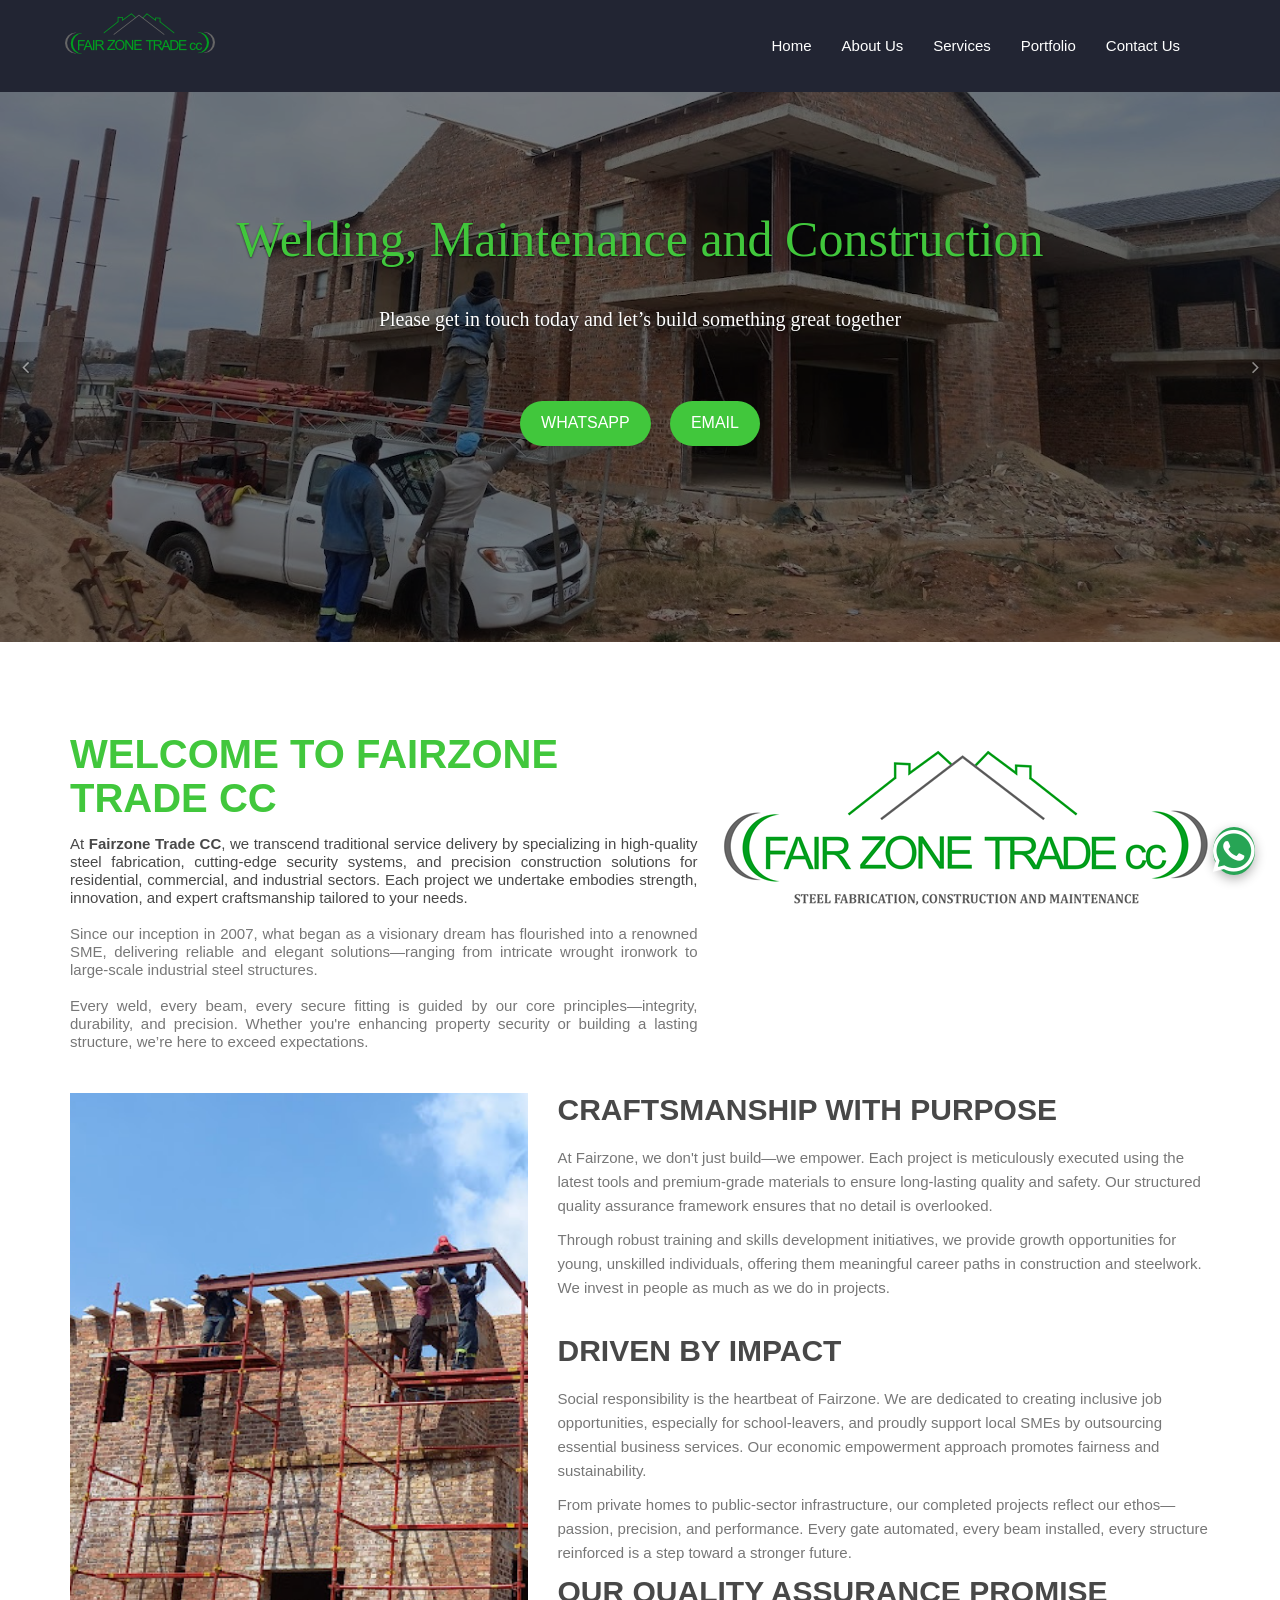
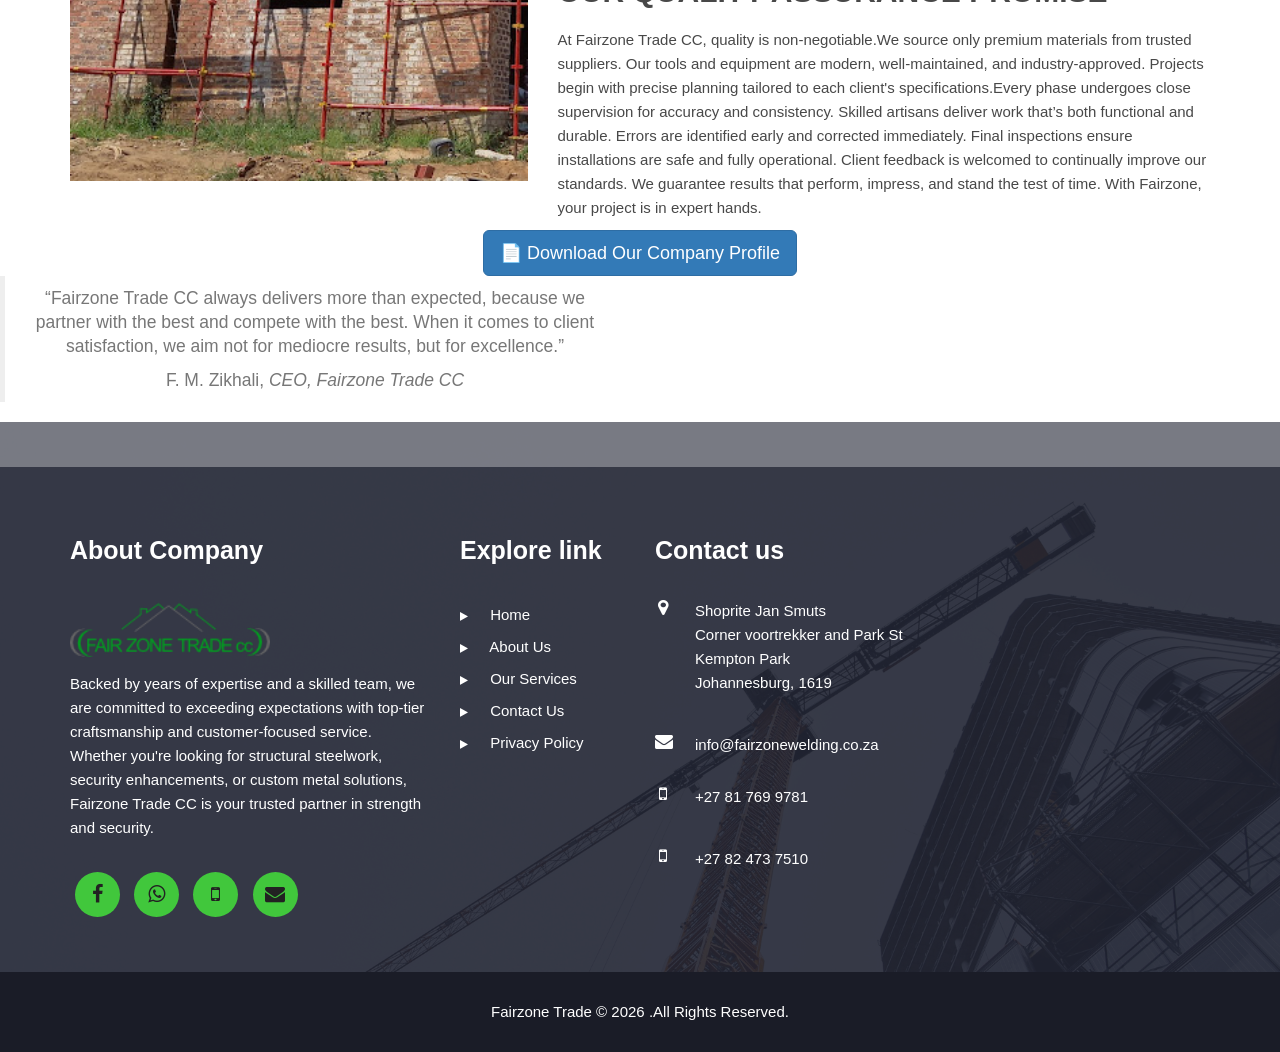
==== about.html @ 43a733ba "adjusted the about page" ====
<!DOCTYPE html>
<!--[if IE 8]> <html lang="en" class="ie8"> <![endif]-->
<!--[if !IE]><!--> <html lang="en"> <!--<![endif]-->
    <head>
        <meta charset="utf-8">
        <title>Fairzone Trade CC -- About Us Page</title>
        <!-- Mobile Specific Meta -->
        <meta name="viewport" content="width=device-width, initial-scale=1, maximum-scale=1">
        <!-- Custom Fonts -->
        <link rel="stylesheet" href="custom-font/fonts.css" />
        <!-- Bootstrap -->
        <link rel="stylesheet" href="css/bootstrap.min.css" />
        <!-- Font Awesome -->
        <link rel="stylesheet" href="https://cdnjs.cloudflare.com/ajax/libs/font-awesome/6.5.0/css/all.min.css">
        <link rel="stylesheet" href="css/font-awesome.min.css" />
        <!-- Bootsnav -->
        <link rel="stylesheet" href="css/bootsnav.css">
        <!-- Fancybox -->
        <link rel="stylesheet" type="text/css" href="css/jquery.fancybox.css?v=2.1.5" media="screen" />	
        <!-- Custom stylesheet -->
        <link rel="stylesheet" href="css/custom.css" />
        <!--[if lt IE 9]>
                <script src="http://html5shim.googlecode.com/svn/trunk/html5.js"></script>
        <![endif]-->
    </head>
    <body>

        <!-- Preloader -->

        <div id="loading">
            <div id="loading-center">
                <div id="loading-center-absolute">
                    <div class="object"></div>
                    <div class="object"></div>
                    <div class="object"></div>
                    <div class="object"></div>
                    <div class="object"></div>
                    <div class="object"></div>
                    <div class="object"></div>
                    <div class="object"></div>
                    <div class="object"></div>
                    <div class="object"></div>
                </div>
            </div>
        </div>

        <!--End off Preloader -->

        <!-- Header -->
        <header>
            <!-- Top Navbar -->
            <!-- <div class="top_nav">
                <div class="container">
                    <ul class="list-inline info">
                        <li><a href="#"><span class="fa fa-phone"></span> 1234 - 5678 - 9012</a></li>
                        <li><a href="#"><span class="fa fa-envelope"></span> support@Construct.com</a></li>
                        <li><a href="#"><span class="fa fa-clock-o"></span> Mon - Sat 9:00 - 19:00</a></li>
                    </ul>
                    <ul class="list-inline social_icon">
                        <li><a href=""><span class="fa fa-facebook"></span></a></li>
                        <li><a href=""><span class="fa fa-twitter"></span></a></li>
                        <li><a href=""><span class="fa fa-behance"></span></a></li>
                        <li><a href=""><span class="fa fa-dribbble"></span></a></li>
                        <li><a href=""><span class="fa fa-linkedin"></span></a></li>
                        <li><a href=""><span class="fa fa-youtube"></span></a></li>
                    </ul>			
                </div> -->
            <!-- </div>Top Navbar end -->

            <!-- Navbar -->
            <nav class="navbar bootsnav">
                <!-- Top Search -->
                <!-- <div class="top-search">
                    <div class="container">
                        <div class="input-group">
                            <span class="input-group-addon"><i class="fa fa-search"></i></span>
                            <input type="text" class="form-control" placeholder="Search">
                            <span class="input-group-addon close-search"><i class="fa fa-times"></i></span>
                        </div>
                    </div>
                </div> -->

                <div class="container">
                    <!-- Atribute Navigation -->
                    <!-- <div class="attr-nav">
                        <ul>
                            <li class="search"><a href="#"><i class="fa fa-search"></i></a></li>
                        </ul>
                    </div> -->
                    <!-- Header Navigation -->
                    <div class="navbar-header">
                        <button type="button" class="navbar-toggle" data-toggle="collapse" data-target="#navbar-menu">
                            <i class="fa fa-bars"></i>
                        </button>
                        <a class="navbar-brand" href=""><img class="logo" src="images/logo2.png" alt=""></a>
                    </div>
                    <!-- Navigation -->
                    <div class="collapse navbar-collapse" id="navbar-menu">
                        <ul class="nav navbar-nav menu">
                            <li><a href="index.html">Home</a></li>                    
                            <li><a href="#">About Us</a></li>
                            <li><a href="#services">Services</a></li>
                            <li><a href="#portfolio">Portfolio</a></li>
                            <li><a href="contact.html">Contact Us</a></li>
                        </ul>
                    </div>
                </div>   
            </nav><!-- Navbar end -->
        </header><!-- Header end -->


        <section id="home" class="home">
            <!-- Carousel -->
            <div id="carousel" class="carousel slide" data-ride="carousel">
                <!-- Carousel-inner -->
                <div class="carousel-inner" role="listbox">
                    <div class="item active">
                        <img src="images/slider1.png" alt="Construction">
                        <div class="overlay">
                            <div class="carousel-caption">
                                <h3 class="carousel_tag">Welding, Maintenance and Construction</h3>
                                <p>Please get in touch today and let’s build something great together</p>
                                <a  class="btn know_btn" href="https://wa.me/27817699781" target="_blank">WhatsApp</a>
                                <a  class="btn know_btn" href="mailto:info@fairzonewelding.co.za" target="_blank">Email</a>
                            </div>					
                        </div>
                    </div>
                    <div class="item">
                        <img src="images/slider2.png" alt="Construction">
                        <div class="overlay">
                            <div class="carousel-caption">
                                <!-- <h3>We are Certified Engineers</h3> -->
                                <h3 class="carousel_tag">Welding, Maintenance and Construction</h3>
                                <p>Please get in touch today and let’s build something great together</p>
                                <a  class="btn know_btn" href="https://wa.me/27817699781" target="_blank">WhatsApp</a>
                                <a  class="btn know_btn" href="mailto:info@fairzonewelding.co.za" target="_blank">Email</a>
                            </div>					
                        </div>
                    </div>
                    <div class="item">
                        <img src="images/slider1.png" alt="Construction">
                        <div class="overlay">
                            <div class="carousel-caption">
                                <!-- <h3>We are Certified Engineers</h3> -->
                                <h3 class="carousel_tag">Welding, Maintenance and Construction</h3>
                                <p>Please get in touch today and let’s build something great together</p>
                                <a  class="btn know_btn" href="https://wa.me/27817699781" target="_blank">WhatsApp</a>
                                <a  class="btn know_btn" href="mailto:info@fairzonewelding.co.za" target="_blank">Email Us</a>
                            </div>					
                        </div>
                    </div>
                </div><!-- Carousel-inner end -->



                <!-- Controls -->
                <a class="left carousel-control" href="#carousel" role="button" data-slide="prev">
                    <span class="fa fa-angle-left" aria-hidden="true"></span>
                    <span class="sr-only">Previous</span>
                </a>
                <a class="right carousel-control" href="#carousel" role="button" data-slide="next">
                    <span class="fa fa-angle-right" aria-hidden="true"></span>
                    <span class="sr-only">Next</span>
                </a>
            </div><!-- Carousel end-->

        </section>

        <section id="about">
            <div class="container about_bg">
                <div class="row">
                    <div class="col-lg-7 col-md-6">
                        <div class="about_content">
                            <h2>Welcome to Fairzone Trade CC</h2>
                            <p>At <strong>Fairzone Trade CC</strong>, we transcend traditional service delivery by specializing in high-quality steel 
                            fabrication, cutting-edge security systems, and precision construction solutions for residential, commercial, and 
                            industrial sectors. Each project we undertake embodies strength, innovation, and expert craftsmanship tailored to your needs.
                            </p>
                            <p class="text-muted">
                                Since our inception in 2007, what began as a visionary dream has flourished into a renowned SME, delivering reliable and elegant solutions—ranging from intricate wrought ironwork to large-scale industrial steel structures.
                            </p>
                            <p class="text-muted">
                                Every weld, every beam, every secure fitting is guided by our core principles—integrity, durability, and precision. Whether you're enhancing property security or building a lasting structure, we’re here to exceed expectations.
                            </p>
                        </div>
                    </div>
                    <div class="col-lg-3 col-md-6 col-lg-offset-1">
                        <div class="about_banner">
                            <img src="images/man.png" alt="" />
                        </div>
                    </div>
                </div>
            </div>
        </section>
        <br>
        <div class="container py-5">
            <div class="row">
                <div class="col-lg-5 col-md-6" >
                    <div class="about_banner">
                        <img src="images/about1.jpg"  alt="Welding and Fabrication">
                    </div>
                </div>
                <div class="col-lg-7 col-md-6">
                    <div class = "about_content1">

                        <!-- Craftsmanship with Purpose -->

                        <h2>Craftsmanship with Purpose</h2>
                            <p class="text-muted">
                                At Fairzone, we don't just build—we empower. Each project is meticulously executed using the latest tools and premium-grade materials to ensure long-lasting quality and safety. Our structured quality assurance framework ensures that no detail is overlooked.
                            </p>
                            <p class="text-muted">
                                Through robust training and skills development initiatives, we provide growth opportunities for young, unskilled individuals, offering them meaningful career paths in construction and steelwork. We invest in people as much as we do in projects.
                            </p>
                            <br>
                        
                        <!-- Driven by Impact -->
                        <h2 class="fw-semibold mb-4">Driven by Impact</h2>
                            <p class="text-muted">
                                Social responsibility is the heartbeat of Fairzone. We are dedicated to creating inclusive job opportunities, especially for school-leavers, and proudly support local SMEs by outsourcing essential business services. Our economic empowerment approach promotes fairness and sustainability.
                            </p>
                            <p class="text-muted">
                                From private homes to public-sector infrastructure, our completed projects reflect our ethos—passion, precision, and performance. Every gate automated, every beam installed, every structure reinforced is a step toward a stronger future.
                            </p>
                        
                        <!-- Quality Assurance -->
                        <h2>Our Quality Assurance Promise</h2>
                            <p>
                                At Fairzone Trade CC, quality is non-negotiable.We source only premium materials from trusted suppliers.
                                Our tools and equipment are modern, well-maintained, and industry-approved.
                                Projects begin with precise planning tailored to each client's specifications.Every phase undergoes close supervision for accuracy and consistency.
                                Skilled artisans deliver work that’s both functional and durable. Errors are identified early and corrected immediately.
                                Final inspections ensure installations are safe and fully operational. Client feedback is welcomed to continually improve our standards.
                                We guarantee results that perform, impress, and stand the test of time. With Fairzone, your project is in expert hands.
                            </p>
                        </div>
                    </div>       
                </div>
            </div>

        </div>

        <!-- Download Company Profile -->
        <div class="text-center mt-5">
            <a href="media/Company-Profile-of-Fair-Zone.pdf" class="btn btn-primary btn-lg shadow" download>
              📄 Download Our Company Profile
            </a>
          </div>
           
        <!-- CEO's Word -->
            <div class="row">
              <div class="col-md-6">
                <blockquote class="blockquote text-center border-start border-4 ps-4 text-muted">
                  <p class="mb-4 fst-italic">
                    “Fairzone Trade CC always delivers more than expected, because we partner with the best and compete with the best. When it comes to client satisfaction, we aim not for mediocre results, but for excellence.”
                  </p>
                  F. M. Zikhali, <cite title="Source Title">CEO, Fairzone Trade CC</cite>
                </blockquote>
              </div>
            </div>
          </div>
        
        <!-- Footer -->
        <footer>
            <!-- Footer top -->
            <div class="container footer_top">
                <div class="row">
                    <div class="col-lg-4 col-sm-7">
                        <div class="footer_item">
                            <h4>About Company</h4>
                            <img class="logo" src="images/logo2.png" alt="Construction" />
                            <p>Backed by years of expertise and a skilled team, we are committed to exceeding expectations with top-tier craftsmanship and customer-focused service. Whether you're looking for structural steelwork, security enhancements, or custom metal solutions, Fairzone Trade CC is your trusted partner in strength and security.</p>

                            <ul class="list-inline footer_social_icon">
                                <li><a href="https://www.facebook.com/fairzoneweldings" target="_blank"><span class="fa fa-facebook"></span></a></li>
                                <li><a href="https://wa.me/27817699781" target="_blank"><span class="fa fa-whatsapp"></span></a></li>
                                <li><a href="tel:0824737510"><span class="fa fa-mobile"></span></a></li>
                                <li><a href="mailto:info@fairzonewelding.co.za"><span class="fa fa-envelope"></span></a></li>
                                <!-- <li><a href=""><span class="fa fa-linkedin"></span></a></li> -->
                            </ul>
                        </div>
                    </div>
                    <div class="col-lg-2 col-sm-5">
                        <div class="footer_item">
                            <h4>Explore link</h4>
                            <ul class="list-unstyled footer_menu">
                                <li><a href="index.html"><span class="fa fa-play"></span> Home</a>
                                <li><a href="#"><span class="fa fa-play"></span> About Us</a>
                                <li><a href="#services"><span class="fa fa-play"></span> Our Services</a>
                                <li><a href="contact.html"><span class="fa fa-play"></span> Contact Us</a>
                                <li><a href="privacypolicy.html"><span class="fa fa-play"></span> Privacy Policy</a>
                            </ul>
                        </div>
                    </div>
                    <!-- <div class="col-lg-3 col-sm-7">
                        <div class="footer_item">
                            <h4>Latest post</h4>
                            <ul class="list-unstyled post">
                                <li><a href=""><span class="date">20 <small>AUG</small></span>  Luptatum omittantur duo ne mpetus indoctum</a></li>
                                <li><a href=""><span class="date">20 <small>AUG</small></span>  Luptatum omittantur duo ne mpetus indoctum</a></li>
                                <li><a href=""><span class="date">20 <small>AUG</small></span>  Luptatum omittantur duo ne mpetus indoctum</a></li>
                                <li><a href=""><span class="date">20 <small>AUG</small></span>  Luptatum omittantur duo ne mpetus indoctum</a></li>
                            </ul>
                        </div>
                    </div> -->
                    <div class="col-lg-3 col-sm-5">
                        <div class="footer_item">
                            <h4>Contact us</h4>
                            <ul class="list-unstyled footer_contact">
                                <li><span class="fa fa-map-marker"></span><p>Shoprite Jan Smuts <br>
                                      Corner voortrekker and Park St Kempton Park<br>
                                      Johannesburg, 1619</p></li>
                                <li><a href="mailto:info@fairzonewelding.co.za"><span class="fa fa-envelope"></span>info@fairzonewelding.co.za</a></li>
                                <li><a href="tel:0817699781"><span class="fa fa-mobile"></span><p> +27 81 769 9781</p></a></li>
                                <li><a href="tel:0824737510"><span class="fa fa-mobile"></span><p>+27 82 473 7510</p></a></li>
                            </ul>
                        </div>
                    </div>
                </div>
            </div><!-- Footer top end -->

            <!-- Footer bottom -->
            <div class="footer_bottom text-center">
                <p class="wow fadeInRight">
                    Fairzone Trade &copy;
                    <script>
                        document.write(new Date().getFullYear())
                    </script> .All Rights Reserved.
                </p>
            </div><!-- Footer bottom end -->
        </footer><!-- Footer end -->

        <!-- JavaScript -->
        <script src="js/jquery-1.12.1.min.js"></script>
        <script src="js/bootstrap.min.js"></script>

        <!-- Bootsnav js -->
        <script src="js/bootsnav.js"></script>

        <!-- JS Implementing Plugins -->
        <script src="js/isotope.js"></script>
        <script src="js/isotope-active.js"></script>
        <script src="js/jquery.fancybox.js?v=2.1.5"></script>

        <!-- <script src="js/jquery.scrollUp.min.js"></script> -->

        <script src="js/main.js"></script>

        <!-- Whatsapp Sticky Button-->
        <a href="https://wa.me/27817699781" class="whatsapp-float" target="_blank">
            <div class="tooltip-text">Contact us via WhatsApp</div>
                <div class="whatsapp-icon">
                    <i class="fab fa-whatsapp fa-2x"></i>
                </div>
        </a>
    </body>	
</html>
---- css/bootsnav.css ----
/* ==============================================================

Author : Ezzy Codez
Version : v.1.2
Fairzone Trade CC

============================================================== */

/* MEGAMENU STYLE
=================================*/
nav.bootsnav .dropdown.megamenu-fw {
    position: static;
}

nav.bootsnav .container {
    position: relative;
}

nav.bootsnav .megamenu-fw .dropdown-menu {
    left: auto;
}

nav.bootsnav .megamenu-content {
    padding: 10px;
    width: 100% !important;
}

nav.bootsnav .megamenu-content .title{
    margin-top: 0;
}

nav.bootsnav .dropdown.megamenu-fw .dropdown-menu {
    left: 0;
    right: 0;
}

/* Navbar
=================================*/
nav.navbar.bootsnav{
    margin-bottom: 0;
    -moz-border-radius: 0px;
    -webkit-border-radius: 0px;
    -o-border-radius: 0px;
    border-radius: 0px;
    background-color: #fff;
    border: none;
    border-bottom: solid 1px #e0e0e0;
    z-index: 9;
}

nav.navbar.bootsnav ul.nav > li > a{
    color: #6f6f6f;
    background-color: transparent !important;
}

nav.navbar.bootsnav ul.nav li.megamenu-fw > a:hover,
nav.navbar.bootsnav ul.nav li.megamenu-fw > a:focus,
nav.navbar.bootsnav ul.nav li.active > a:hover,
nav.navbar.bootsnav ul.nav li.active > a:focus,
nav.navbar.bootsnav ul.nav li.active > a{
    background-color: transparent;
}

nav.navbar.bootsnav .navbar-toggle{
    background-color: #fff !important;
    border: none;
    padding: 0;
    font-size: 18px;
    position: relative;
    top: 5px;
}

nav.navbar.bootsnav ul.nav .dropdown-menu .dropdown-menu{
    top: 0;
    left: 100%;
}

nav.navbar.bootsnav ul.nav ul.dropdown-menu > li > a{
    white-space:normal;
}


ul.menu-col{
    padding: 0;
    margin: 0;
    list-style: none;
}

ul.menu-col li a{
    color: #6f6f6f;
}

ul.menu-col li a:hover,
ul.menu-col li a:focus{
    text-decoration: none;
}

/* Navbar Full
=================================*/
nav.bootsnav.navbar-full{
    padding-bottom: 10px;
    padding-top: 10px;
}

nav.bootsnav.navbar-full .navbar-header{
    display: block;
    width: 100%;
}

nav.bootsnav.navbar-full .navbar-toggle{
    display: inline-block;
    margin-right: 0;
    position: relative;
    top: 0;
    font-size: 30px;
    -webkit-transition: all 1s ease-in-out;
	-moz-transition: all 1s ease-in-out;
	-o-transition: all 1s ease-in-out;
	-ms-transition: all 1s ease-in-out;
	transition: all 1s ease-in-out;
}

nav.bootsnav.navbar-full .navbar-collapse{
    position: fixed;
    width: 100%;
    height: 100% !important;
    top: 0;
    left: 0;
    padding: 0;
    display: none !important;
    z-index: 9;
}

nav.bootsnav.navbar-full .navbar-collapse.in{
    display: block !important;
}

nav.bootsnav.navbar-full .navbar-collapse .nav-full{
    overflow: auto;
}

nav.bootsnav.navbar-full .navbar-collapse .wrap-full-menu{
    display: table-cell;
    vertical-align: middle;
    background-color: #fff;
    overflow: auto;
}

nav.bootsnav.navbar-full .navbar-collapse .nav-full::-webkit-scrollbar {
    width: 0;
}

nav.bootsnav.navbar-full .navbar-collapse .nav-full::-moz-scrollbar {
    width: 0;
}

nav.bootsnav.navbar-full .navbar-collapse .nav-full::-ms-scrollbar {
    width: 0;
}

nav.bootsnav.navbar-full .navbar-collapse .nav-full::-o-scrollbar {
    width: 0;
}


nav.bootsnav.navbar-full .navbar-collapse ul.nav{
    display: block;
    width: 100%;
    overflow: auto;
}

nav.bootsnav.navbar-full .navbar-collapse ul.nav a:hover,
nav.bootsnav.navbar-full .navbar-collapse ul.nav a:focus,
nav.bootsnav.navbar-full .navbar-collapse ul.nav a{
    background-color: transparent;
}

nav.bootsnav.navbar-full .navbar-collapse ul.nav > li{
    float: none;
    display: block;
    text-align: center;
}

nav.bootsnav.navbar-full .navbar-collapse ul.nav > li > a{
    display: table;
    margin: auto;
    text-transform: uppercase;
    font-weight: bold;
    letter-spacing: 2px;
    font-size: 24px;
    padding: 10px 15px;
}

li.close-full-menu > a{
    padding-top: 0px !important;
    padding-bottom: 0px !important;
}

li.close-full-menu{
    padding-top: 30px !important;
    padding-bottom: 30px !important;
}

/* Atribute Navigation
=================================*/
.attr-nav{
    float: right;
    display: inline-block;
    margin-left: 13px;
    margin-right: -15px;
}

.attr-nav > ul{
    padding: 0;
    margin: 0 0 -7px 0;
    list-style: none;
    display: inline-block;
}

.attr-nav > ul > li{
    float: left;
    display: block;
}

.attr-nav > ul > li > a{
    color: #6f6f6f;
    display: block;
    padding: 28px 15px;
    position: relative;
}

.attr-nav > ul > li > a span.badge{
    position: absolute;
    top: 50%;
    margin-top: -15px;
    right: 5px;
    font-size: 10px;
    padding: 0;
    width: 15px;
    height: 15px;
    padding-top: 2px;
}

.attr-nav > ul > li.dropdown ul.dropdown-menu{
    -moz-border-radius: 0px;
    -webkit-border-radius: 0px;
    -o-border-radius: 0px;
    border-radius: 0px;
    -moz-box-shadow: 0px 0px 0px;
    -webkit-box-shadow: 0px 0px 0px;
    -o-box-shadow: 0px 0px 0px;
    box-shadow: 0px 0px 0px;
    border: solid 1px #e0e0e0;
}

ul.cart-list{
    padding: 0 !important;
    width: 250px !important;
}

ul.cart-list > li{
    position: relative;
    border-bottom: solid 1px #efefef;
    padding: 15px 15px 23px 15px !important;
}

ul.cart-list > li > a.photo{
    padding: 0 !important;
    margin-right: 15px;
    float: left;
    display: block;
    width: 50px;
    height: 50px;
    left: 15px;
    top: 15px;
}

ul.cart-list > li img{
    width: 50px;
    height: 50px;
    border: solid 1px #efefef;
}

ul.cart-list > li > h6{
    margin: 0;
}

ul.cart-list > li > h6 > a.photo{
    padding: 0 !important;
    display: block;
}

ul.cart-list > li > p{
    margin-bottom: 0;
}

ul.cart-list > li.total{
    background-color: #f5f5f5;
    padding-bottom: 15px !important;
}

ul.cart-list > li.total > .btn{
    display: inline-block;
    border-bottom: solid 1px #efefef !important;
}

ul.cart-list > li .price{
    font-weight: bold;
}

ul.cart-list > li.total > span{
    padding-top: 8px;
}

/* Top Search
=================================*/
.top-search{
    background-color: #333;
    padding: 10px 0;
    display: none;
}

.top-search input.form-control{
    background-color: transparent;
    border: none;
    -moz-box-shadow: 0px 0px 0px;
    -webkit-box-shadow: 0px 0px 0px;
    -o-box-shadow: 0px 0px 0px;
    box-shadow: 0px 0px 0px;
    color: #fff;
    height: 40px;
    padding: 0 15px;
}

.top-search .input-group-addon{
    background-color: transparent;
    border: none;
    color: #fff;
    padding-left: 0;
    padding-right: 0;
}

.top-search .input-group-addon.close-search{
    cursor: pointer;
}

/* Side Menu
=================================*/
body{
    -webkit-transition: all 0.3s ease-in-out;
	-moz-transition: all 0.3s ease-in-out;
	-o-transition: all 0.3s ease-in-out;
	-ms-transition: all 0.3s ease-in-out;
	transition: all 0.3s ease-in-out;
}

body.on-side{
    margin-left: -280px;
}

.side{
    position: fixed;
    overflow-y: auto;
    top: 0;
    right: -280px;
    width: 280px;
    padding: 25px 30px;
    height: 100%;
    display: block;
    background-color: #333;
    -webkit-transition: all 0.3s ease-in-out;
	-moz-transition: all 0.3s ease-in-out;
	-o-transition: all 0.3s ease-in-out;
	-ms-transition: all 0.3s ease-in-out;
	transition: all 0.3s ease-in-out;
    z-index: 9;
}

.side.on{
    right: 0;
}

.side .close-side{
    float: right;
    color: #fff;
    position: relative;
    z-index: 2;
    font-size: 16px;
}

.side .widget{
    position: relative;
    z-index: 1;
    margin-bottom: 25px;
}

.side .widget .title{
    color: #fff;
    margin-bottom: 15px;
}

.side .widget ul.link{
    padding: 0;
    margin: 0;
    list-style: none;
}

.side .widget ul.link li a{
    color: #9f9f9f;
    letter-spacing: 1px;
}

.side .widget ul.link li a:focus,
.side .widget ul.link li a:hover{
    color: #fff;
    text-decoration: none;
}

/* Share
=================================*/
nav.navbar.bootsnav .share{
    padding: 0 30px;
    margin-bottom: 30px;
}

nav.navbar.bootsnav .share ul{
    display: inline-block;
    padding: 0;
    margin: 0 0 -7px 0;
    list-style: none;
}

nav.navbar.bootsnav .share ul > li{
    float: left;
    display: block;
    margin-right: 5px;
}

nav.navbar.bootsnav .share ul > li > a{
    display: table-cell;
    vertical-align: middle;
    text-align: center;
    width: 35px;
    height: 35px;
    -moz-border-radius: 50%;
    -webkit-border-radius: 50%;
    -o-border-radius: 50%;
    border-radius: 50%;
    background-color: #cfcfcf;
    color: #fff;
}

/* Transparent
=================================*/
nav.navbar.bootsnav.navbar-fixed{
    position: fixed;
    display: block;
    width: 100%;
}

nav.navbar.bootsnav.no-background{
    -webkit-transition: all 1s ease-in-out;
	-moz-transition: all 1s ease-in-out;
	-o-transition: all 1s ease-in-out;
	-ms-transition: all 1s ease-in-out;
	transition: all 1s ease-in-out;
}

/* Navbar Sticky
=================================*/
.wrap-sticky{
    position: relative;
    -webkit-transition: all 0.3s ease-in-out;
	-moz-transition: all 0.3s ease-in-out;
	-o-transition: all 0.3s ease-in-out;
	-ms-transition: all 0.3s ease-in-out;
	transition: all 0.3s ease-in-out;
}

.wrap-sticky nav.navbar.bootsnav{
    position: absolute;
    width: 100%;
    left: 0;
    top: 0;
}

.wrap-sticky nav.navbar.bootsnav.sticked{
    position: fixed;
    -webkit-transition: all 0.2s ease-in-out;
	-moz-transition: all 0.2s ease-in-out;
	-o-transition: all 0.2s ease-in-out;
	-ms-transition: all 0.2s ease-in-out;
	transition: all 0.2s ease-in-out;
}

body.on-side .wrap-sticky nav.navbar.bootsnav.sticked{
    left: -280px;
}
nav.navbar.bootsnav ul.nav > li > a{
	padding: 30px 15px;
}

@media (max-width: 991px) {
    /* Navbar Responsive
    =================================*/ 
    nav.navbar.bootsnav .navbar-brand    {
        display: inline-block;
        float: none !important;
        margin: 0 !important;
    }
    
    nav.navbar.bootsnav .navbar-header {
        float: none;
        display: block;
        text-align: center;
        padding-left: 30px;
        padding-right: 30px;
    }
    
    nav.navbar.bootsnav .navbar-toggle {
        display: inline-block;
        float: left;
        margin-right: -200px;
        margin-top: 10px;
    }
    
    nav.navbar.bootsnav .navbar-collapse {
        border: none;   
        margin-bottom: 0;
    }
    
    nav.navbar.bootsnav.no-full .navbar-collapse{
        max-height: 350px;
    }
    
    nav.navbar.bootsnav .navbar-collapse.collapse {
        display: none !important;
    }
    
    nav.navbar.bootsnav .navbar-collapse.collapse.in {
        display: block !important;
    }
    
    nav.navbar.bootsnav .navbar-nav {
        float: none !important;
        padding-left: 30px;
        padding-right: 30px;
        margin: 0px -15px;
    }
    
    nav.navbar.bootsnav .navbar-nav > li {
        float: none;
        border-top: dotted 1px #aaa;
    }
    
    nav.navbar.bootsnav li.dropdown a.dropdown-toggle:before{
        font-family: 'FontAwesome';
        content: "\f105";
        float: right;
        font-size: 16px;
        margin-left: 10px;
    }
    
    nav.navbar.bootsnav li.dropdown.on > a.dropdown-toggle:before{
        content: "\f107";
    }
    
    nav.navbar.bootsnav .navbar-nav > li > a{
        display: block;
        width: 100%;
        padding: 10px 0;
    }
    
    nav.navbar.bootsnav .navbar-nav > li:first-child{
        border-top: none;
    }
    nav.navbar.bootsnav ul.nav li.dropdown li a.dropdown-toggle{
        float: none !important;
        position: relative;
        display: block;
        width: 100%;
    }
    
    nav.navbar.bootsnav ul.nav li.dropdown ul.dropdown-menu{
        width: 100%;
        position: relative !important;
        background-color: transparent;
        float: none;
        border: none;
        padding: 0 0 0 15px !important;
        margin: 0 0 -1px 0 !important;
        -moz-box-shadow: 0px 0px 0px;
        -webkit-box-shadow: 0px 0px 0px;
        -o-box-shadow: 0px 0px 0px;
        box-shadow: 0px 0px 0px;
        -moz-border-radius: 0px 0px 0px;
        -webkit-border-radius: 0px 0px 0px;
        -o-border-radius: 0px 0px 0px;
        border-radius: 0px 0px 0px;
    }
    
    nav.navbar.bootsnav ul.nav li.dropdown ul.dropdown-menu  > li > a{
        display: block;
        width: 100%;
        border-bottom: solid 1px #e0e0e0;
        padding: 10px 0;
        color: #6f6f6f;
    }
    
    nav.navbar.bootsnav ul.nav ul.dropdown-menu li a:hover,
    nav.navbar.bootsnav ul.nav ul.dropdown-menu li a:focus{
        background-color: transparent;
    }
    
    nav.navbar.bootsnav ul.nav ul.dropdown-menu ul.dropdown-menu{
        float: none !important;
        left: 0;
        padding: 0 0 0 15px;
        position: relative;
        background: transparent;
        width: 100%;
    }
    
    nav.navbar.bootsnav ul.nav ul.dropdown-menu li.dropdown.on > ul.dropdown-menu{
        display: inline-block;
        margin-top: -10px;
    }
    
    nav.navbar.bootsnav li.dropdown ul.dropdown-menu li.dropdown > a.dropdown-toggle:after{
        display: none;
    }
    
    nav.navbar.bootsnav .dropdown .megamenu-content .col-menu .title{
        padding: 10px 15px 10px 0;
        line-height: 24px;
        text-transform: none;
        font-weight: 400;
        letter-spacing: 0px;
        margin-bottom: 0;
        cursor: pointer;
        border-bottom: solid 1px #e0e0e0;
        color: #6f6f6f;
    }
    
    nav.navbar.bootsnav .dropdown .megamenu-content .col-menu ul > li > a{
        display: block;
        width: 100%;
        border-bottom: solid 1px #e0e0e0;
        padding: 8px 0;
    }
    
   nav.navbar.bootsnav .dropdown .megamenu-content .col-menu .title:before{
        font-family: 'FontAwesome';
        content: "\f105";
        float: right;
        font-size: 16px;
        margin-left: 10px;
       position: relative;
       right: -15px;
    }
    
    nav.navbar.bootsnav .dropdown .megamenu-content .col-menu:last-child .title{
        border-bottom: none;
    }
    
    nav.navbar.bootsnav .dropdown .megamenu-content .col-menu.on:last-child .title{
        border-bottom: solid 1px #e0e0e0;
    }
    
    nav.navbar.bootsnav .dropdown .megamenu-content .col-menu:last-child ul.menu-col li:last-child a{
        border-bottom: none;
    }
    
    nav.navbar.bootsnav .dropdown .megamenu-content .col-menu.on .title:before{
        content: "\f107";
    }
    
    nav.navbar.bootsnav .dropdown .megamenu-content .col-menu .content{
        padding: 0 0 0 15px;
    }
    
    nav.bootsnav.brand-center .navbar-collapse{
        display: block;
    }
    
    nav.bootsnav.brand-center ul.nav{
        margin-bottom: 0px !important;
    }
    
    nav.bootsnav.brand-center .navbar-collapse .col-half{
        width: 100%;
        float: none;
        display: block;
    }
    
    nav.bootsnav.brand-center .navbar-collapse .col-half.left{
        margin-bottom: 0;
    }
    
    nav.bootsnav .megamenu-content{
        padding: 0;
    }
    
    nav.bootsnav .megamenu-content .col-menu{
        padding-bottom: 0;
    }
    
    nav.bootsnav .megamenu-content .title{
        cursor: pointer;
        display: block;
        padding: 10px 15px;
        margin-bottom: 0;
        font-weight: normal;
    }
    
    nav.bootsnav .megamenu-content .content{
        display: none;
    }
    
    .attr-nav{
        position: absolute;
        right: 60px;
    }
    
    .attr-nav > ul{
        padding: 0;
        margin: 0 -15px -7px 0;
    }
    
    .attr-nav > ul > li > a{
        padding: 16px 15px 15px;
    }
    
    .attr-nav > ul > li.dropdown > a.dropdown-toggle:before{
        display: none;
    }
    
    .attr-nav > ul > li.dropdown ul.dropdown-menu{
        margin-top: 2px;
        margin-left: 55px;
        width: 250px;
        left: -250px;
        border-top: solid 5px;
    }
    
    .top-search .container{
        padding: 0 45px;
    }
    
    /* Navbar full Responsive
    =================================*/   
    nav.bootsnav.navbar-full ul.nav{
        margin-left: 0;
    }
    
    nav.bootsnav.navbar-full ul.nav > li > a{
        border: none;
    }
    
    nav.bootsnav.navbar-full .navbar-brand    {
        float: left !important;
        padding-left: 0;
    }
    
    nav.bootsnav.navbar-full .navbar-toggle {
        display: inline-block;
        float: right;
        margin-right: 0;
        margin-top: 10px;
    }
    
    nav.bootsnav.navbar-full .navbar-header {
        padding-left: 15px;
        padding-right: 15px;
    }
    
    /* Navbar Sidebar
    =================================*/ 
    nav.navbar.bootsnav.navbar-sidebar .share{
        padding: 30px 15px;
        margin-bottom: 0;
    }
    
    /* Tabs
    =================================*/ 
    nav.navbar.bootsnav .megamenu-content.tabbed{
        padding-left: 0 !mportant;
    }
    
    nav.navbar.bootsnav .tabbed > li{
        padding: 25px 0;
        margin-left: -15px !important;
    }
    
    /* Mobile Navigation
    =================================*/     
    body > .wrapper{
        -webkit-transition: all 0.3s ease-in-out;
        -moz-transition: all 0.3s ease-in-out;
        -o-transition: all 0.3s ease-in-out;
        -ms-transition: all 0.3s ease-in-out;
        transition: all 0.3s ease-in-out;
    }
    
    body.side-right > .wrapper{
        margin-left: 280px;
        margin-right: -280px !important;
    }
    
    nav.navbar.bootsnav.navbar-mobile .navbar-collapse{
        position: fixed;
        overflow-y: auto !important;
        overflow-x: hidden !important;
        display: block;
        background: #fff;
        z-index: 99;
        width: 280px;
        height: 100% !important;
        left: -280px;
        top: 0;
        padding: 0;
        -webkit-transition: all 0.3s ease-in-out;
        -moz-transition: all 0.3s ease-in-out;
        -o-transition: all 0.3s ease-in-out;
        -ms-transition: all 0.3s ease-in-out;
        transition: all 0.3s ease-in-out;
    }
    
    nav.navbar.bootsnav.navbar-mobile .navbar-collapse.in{
        left: 0;
    }
    
    nav.navbar.bootsnav.navbar-mobile ul.nav{
        width: 293px;
        padding-right: 0;
        padding-left: 15px;
    }
    
    nav.navbar.bootsnav.navbar-mobile ul.nav > li > a{
        padding: 15px 15px;
    }
    
    nav.navbar.bootsnav.navbar-mobile ul.nav ul.dropdown-menu > li > a{
        padding-right: 15px !important;
        padding-top: 15px !important;
        padding-bottom: 15px !important;
    }
    
    nav.navbar.bootsnav.navbar-mobile ul.nav ul.dropdown-menu .col-menu .title{
        padding-right: 30px !important;
        padding-top: 13px !important;
        padding-bottom: 13px !important;
    }
    
    nav.navbar.bootsnav.navbar-mobile ul.nav ul.dropdown-menu .col-menu ul.menu-col li a{
        padding-top: 13px !important;
        padding-bottom: 13px !important;
    }
    
    nav.navbar.bootsnav.navbar-mobile .navbar-collapse [class*=' col-'] {
        width: 100%;
    }
    
    nav.navbar.bootsnav.navbar-fixed .logo-scrolled{
        display: block !important;
    }

    nav.navbar.bootsnav.navbar-fixed .logo-display{
        display: none !important;
    }
    
    nav.navbar.bootsnav.navbar-mobile .tab-menu,
    nav.navbar.bootsnav.navbar-mobile .tab-content{
        width: 100%;
        display: block;
    }
}

@media (max-width: 767px) {
    nav.navbar.bootsnav .navbar-header {
        padding-left: 15px;
        padding-right: 15px;
    }
    
    nav.navbar.bootsnav .navbar-nav {
        padding-left: 15px;
        padding-right: 15px;
    }
    
    .attr-nav{
        right: 30px;
    }
    
    .attr-nav > ul{
        margin-right: -10px;
    }
    
    .attr-nav > ul > li > a{
        padding: 16px 10px 15px;
        padding-left: 0 !important;
    }
    
    .attr-nav > ul > li.dropdown ul.dropdown-menu{
        left: -275px;
    }
    
    .top-search .container{
        padding: 0 15px;
    }
    
    nav.bootsnav.navbar-full .navbar-collapse{
        left: 15px;
    }
    
    nav.bootsnav.navbar-full .navbar-header{
        padding-right: 0;
    }
    
    nav.bootsnav.navbar-full .navbar-toggle {
        margin-right: -15px;
    }
    
    nav.bootsnav.navbar-full ul.nav > li > a{
        font-size: 18px !important;
        line-height: 24px !important;
        padding: 5px 10px !important;
    }
    
    /* Navbar Sidebar
    =================================*/ 
    nav.navbar.bootsnav.navbar-sidebar .share{
        padding: 30px 15px !important;
    }
    
    /* Navbar Sidebar
    =================================*/ 
    nav.navbar.bootsnav.navbar-sidebar .share{
        padding: 30px 0 !important;
        margin-bottom: 0;
    }
    
    nav.navbar.bootsnav.navbar-mobile.navbar-sidebar .share{
        padding: 30px 15px !important;
        margin-bottom: 0;
    }
    
    /* Mobile Navigation
    =================================*/ 
    body.side-right > .wrapper{
        margin-left: 280px;
        margin-right: -280px !important;
    }
    
    nav.navbar.bootsnav.navbar-mobile .navbar-collapse{
        margin-left: 0;
    }
    
    nav.navbar.bootsnav.navbar-mobile ul.nav{
        margin-left: -15px;
    }
    
    nav.navbar.bootsnav.navbar-mobile ul.nav{
        border-top: solid 1px #fff;
    }
    
    li.close-full-menu{
        padding-top: 15px !important;
        padding-bottom: 15px !important;
    }
}

@media (min-width: 480px) and (max-width: 640px) {
    nav.bootsnav.navbar-full ul.nav{
        padding-top: 30px;
        padding-bottom: 30px;
    }
}
---- css/custom.css ----
/* General styles */
body {
    font-size: 15px;
    line-height: 24px;
    font-family: 'futura_ltbook', sans-serif;
    color: #484848;
}
h1, h2, h3, h4, h5, h6 {
    font-weight: bold;
    text-transform: uppercase;
    color: #484848;
    font-family: 'futura_ltbold', sans-serif;
}
h1{font-size: 70px; margin:0; line-height: 72px;}
h2 {font-size: 30px; margin: 0 0 20px;}
h3 {font-size: 20px; margin: 0 0 10px;}
img {width: 100%;}
a,button{outline: 0 !important;}
a:hover,a:focus{ text-decoration: none}

/* All Transition */
.list-inline.info a,.list-inline.social_icon a,nav.navbar.bootsnav ul.nav > li > a,.attr-nav > ul > li > a,.btn.know_btn,#filters > button,.portfolio_hover_area,.portfolio_hover_area .fa,.testimonial_content,.testimonial_content p:first-child::before,#contact_form .form-control,#contact_form .btn.submit_btn,footer a,.footer_social_icon .fa,.post .date,#scrollUp{
    transition: all 0.4s ease;
    -webkit-transition: all 0.4s ease;
    -moz-transition: all 0.4s ease;
    -o-transition: all 0.4s ease;
    -ms-transition: all 0.4s ease;
}

/* Header */


/*Preloader css*/
#loading{
    background-color: #41c73c;
    height: 100%;
    width: 100%;
    position: fixed;
    z-index: 1;
    margin-top: 0px;
    top: 0px;
    z-index: 90;
}
#loading-center{
    width: 100%;
    height: 100%;
    position: relative;
}
#loading-center-absolute {
    position: absolute;
    left: 50%;
    top: 50%;
    height: 50px;
    width: 150px;
    margin-top: -25px;
    margin-left: -75px;
}
.object{
    width: 8px;
    height: 50px;
    margin-right:5px;
    background-color: #FFF;
    -webkit-animation: animate 1s infinite;
    animation: animate 1s infinite;
    float: left;
}

.object:last-child {
    margin-right: 0px;
}

.object:nth-child(10){
    -webkit-animation-delay: 0.9s;
    animation-delay: 0.9s;	
}
.object:nth-child(9){
    -webkit-animation-delay: 0.8s;
    animation-delay: 0.8s;	
}	
.object:nth-child(8){
    -webkit-animation-delay: 0.7s;
    animation-delay: 0.7s;	
}
.object:nth-child(7){
    -webkit-animation-delay: 0.6s;
    animation-delay: 0.6s;	
}
.object:nth-child(6){
    -webkit-animation-delay: 0.5s;
    animation-delay: 0.5s;	
}
.object:nth-child(5){
    -webkit-animation-delay: 0.4s;
    animation-delay: 0.4s;
}
.object:nth-child(4){
    -webkit-animation-delay: 0.3s;
    animation-delay: 0.3s;		
}
.object:nth-child(3){
    -webkit-animation-delay: 0.2s;
    animation-delay: 0.2s;	
}
.object:nth-child(2){
    -webkit-animation-delay: 0.1s;
    animation-delay: 0.1s;
}						

@-webkit-keyframes animate {

    50% {
        -ms-transform: translateX(-25px) scaleY(0.5); 
        -webkit-transform: translateX(-25px) scaleY(0.5);
        transform: translateX(-25px) scaleY(0.5);

    }

}

@keyframes animate {
    50% {
        -ms-transform: translateX(-25px) scaleY(0.5); 
        -webkit-transform: translateX(-25px) scaleY(0.5);
        transform: translateX(-25px) scaleY(0.5);
    }

}

/*End off Preloader*/





/* Top Nav */
.top_nav {
    background: #33d12d none repeat scroll 0 0;
    overflow: hidden;
    padding: 10px 0;
}
.list-inline.info {
    float: left;
    margin: 0;
}
.list-inline.info > li {
    padding: 0 20px 0 0;
}
.list-inline.info a,.list-inline.social_icon a {
    color: #222;
    font-family: 'futura_ltbook', sans-serif;
}
.list-inline.info a:hover,.list-inline.social_icon a:hover {
    color: #555;
}
.list-inline.info a .fa,.list-inline.social_icon  a .fa {
    font-size: 20px;
    vertical-align: text-top;
}
.list-inline.social_icon {
    float: right;
    margin: 0;
}
/* Main Nav */
nav.navbar.bootsnav {
    background: #222533 none repeat scroll 0 0;
    border: 0 none;
}
nav.navbar.bootsnav ul.nav > li > a {
    color: #fff;
}
nav.navbar.bootsnav ul.nav > li > a:hover,nav.navbar.bootsnav ul.nav > li > a:focus {
    color: #aaa;
}
.navbar-brand {
    height: auto;
    padding: 10px 10px;
}
#navbar-menu {
    margin: 6px 0;
}
.nav.navbar-nav.menu {
    float: right;
}
.attr-nav {
    margin: 5px -10px 0 0;
}
.attr-nav > ul > li > a {
    color: #41c73c;
    font-size: 20px;
}
.attr-nav > ul > li > a:hover,.attr-nav > ul > li > a:focus {
    color: #41c73c;
}


/* Carousel - Banner-like and Responsive */
.home .carousel {
    position: relative;
    width: 100%;
    overflow: hidden;
}

.home .carousel .item img {
    width: 100%;
    height: auto;
    max-height: 550px; /* banner-like height */
    display: block;
    object-fit: cover;
}

.carousel .overlay {
    background: rgba(0, 0, 0, 0.5);
    width: 100%;
    height: 100%;
    position: absolute;
    top: 0;
    left: 0;
}

.carousel-caption {
    left: 7%;
    right: 7%;
    top: 50px;
}

.carousel-caption h1 {
    color: #fff;
    margin-bottom: 15px;
}


    .carousel-caption h3.carousel_tag {
    color: #41c73c;
    margin-bottom: 20px;
    padding-top: 50px;
    font-family: "Oleo Script";
    font-size: 50px;
}

.carousel-caption > h3 {
    color: #fff;
    font-family: "futura_ltbook", sans-serif;
    font-weight: normal;
    margin-bottom: 20px;
    text-transform: inherit;
    font-size: 36px;
}

.carousel-caption > p {
    font-size: 20px;
    padding: 20px;
    line-height: 24px;
    font-family: "Oleo Script";
}

.btn.know_btn {
    background: #41c73c;
    border-radius: 30px;
    color: #fff;
    font-family: "futura_ltbold", sans-serif;
    font-size: 16px;
    padding: 10px 20px;
    text-transform: uppercase;
    border: 1px solid transparent;
}

.carousel-caption .btn.know_btn {
    margin-top: 40px;
}

.carousel-caption .btn.know_btn:last-child {
    margin-left: 15px;
}

.btn.know_btn:hover,
.btn.know_btn:focus {
    background: transparent;
    color: #41c73c;
    border: 1px solid #41c73c;
}

.carousel-control {
    width: 50px;
    height: 50px;
    line-height: 50px;
    text-align: center;
    margin-top: -25px;
    top: 50%;
}

/* About */

.about_banner img {
    max-width: 100%;
    height: auto;
    margin: 0 auto;
    display: block;
}

.about_content {
    margin-right: 25px;
    
}
.about_content > h2 {
    font-size: 40px;
    margin: 90px 0 15px;
    color:#41c73c;
}
.about_content > h3 {
    font-size: 30px;
    margin: 2px 0 30px;
    text-transform: inherit;
}
.about_content > p {
    line-height: 18px;
    margin-bottom: 18px;
    text-align: justify;
}
.about_content .btn.know_btn {
    margin: 18px 0 60px;
}
.about_bg {
    background: url(../images/aboutus_bg.png)no-repeat right;
}

/*Head Title*/
.head_title p{
    line-height: 2.3rem;
}

/* Why us */
#why_us {
    background: #f2f7fa none repeat scroll 0 0;
    padding-bottom: 50px;
    line-height: 18px;
}
#why_us h2 {
    margin: 70px 0 20px;
}
.why_us_item{ padding-top: 55px;}
#why_us .fa{
    border-radius: 100%;
    box-shadow: 0 0 0 10px #33d12d, 0 0 0 20px #90d165, 0 0 0 30px #beeca4;
    padding: 38px;
    font-size:45px;
}
.why_us_item > h4 {
    font-size: 15px;
    margin: 60px 0 20px;
}

/* Services */
#services h2 {
    margin: 85px 0 50px;
    text-align:center;
}
.service_item > h3 {
    margin: 25px 0 15px;
}
.service_item .btn.know_btn {
    margin: 20px 0 100px;
}

/* Portfolio */
#portfolio {
    background: rgba(0, 0, 0, 0) url("../images/portfolio_bg.jpg") no-repeat scroll 0 0;
    background-size:cover;
    position:relative;
    padding-bottom: 102px;
    border-bottom:2px solid #90d165;
}
#portfolio::before{
    position:absolute;
    content:"";
    height:100%;
    width:100%;
    background: #90d165;
    top:0;
    left:0;
}
.portfolio_area{ position:relative;color:#282828;}
.portfolio_area h2 {
    color: #282828;
    margin: 65px 0 34px;
}
/* Portfolio filters */
#filters {
    margin: 52px 0 38px;
}
#filters > button {
    background: transparent none repeat scroll 0 0;
    border: 1px solid transparent;
    border-radius: 18px;
    outline: 0 none;
    padding: 6px 17px 4px;
    text-transform: uppercase;
    margin-bottom: 10px;
}
#filters > button:hover {
    border: 1px solid #282828;
    color: #3f3f3f;
}
#filters > button.is-checked {
    background: #5c5b5b;
}
#filters > button.is-checked:hover {
    color: #282828;
}
.grid{margin: 0 -6px;}
.grid-item{border:6px solid transparent;}
.grid-item, .grid-sizer {width: 25%;}
.grid-item {
    float: left;
    height: 255px !important; 
}
.grid-item{
    overflow: hidden;
}
.grid-item--width2 { width: 50%;}
.grid-item--height2 { height: 510px !important;}
.grid-item:hover img{
    transform: scale(1.1);
}
.grid-item img{
    height: 100%;
    -webkit-transition: all 0.6s;
    -moz-transition: all 0.6s;
    -o-transition: all 0.6s;
    -ms-transition: all 0.6s;
    transition: all 0.6s;
}
/* Portfolio Hover */
.portfolio_hover_area {
    background: rgba(0, 0, 0, 0.6) none repeat scroll 0 0;
    height: 100%;
    width: 100%;
    top: 0;
    position: absolute;
    text-align: center;
    opacity:0;
}
.grid-item:hover .portfolio_hover_area {opacity: 1;}
.portfolio_hover_area .fa {
    background: #41c73c none repeat scroll 0 0;
    border: 2px solid transparent;
    border-radius: 5px;
    border-radius: 5px;
    -webkit-border-radius: 5px;
    -moz-border-radius: 5px;
    color: #fff;
    font-size: 30px;
    margin-top: 215px;
    padding: 15px;
    border:1px solid transparent;
}
.grid-item .portfolio_hover_area .fa {
    margin-top: 90px;
}
.grid-item--width2 .portfolio_hover_area .fa {
    margin-top: 217px;
}
.portfolio_hover_area > a:first-child{  margin-right: 10px;}
.portfolio_hover_area .fa:hover{
    border:1px solid #41c73c;
    background:transparent;
    color:#41c73c;
}

/* Testimonial */
#testimonial {
    background: url("../images/testimonial_bg.jpg") no-repeat scroll 0 0;
    background-size:cover;
    position:relative;
}
#testimonial::before {
    background: #fff;
    opacity:0.7;
    content:"";
    position:absolute;
    top:0;
    left:0;
    height:100%;
    width:100%;
}
.testimonial_area{ position:relative;}
#testimonial h2 {
    margin-top: 63px;
}
.testimonial_item {
    padding: 0 15px;
}
.testimonial_content {
    background: #e5e5e5 none repeat scroll 0 0;
    border-radius: 18px;
    margin: 55px 0 30px;
    padding: 40px 15px 40px 70px;
    text-align: left;
    position:relative;
    color:#393939;
}
.testimonial_content::after {
    background: inherit;
    bottom: -10px;
    content: "";
    height: 20px;
    left: 47%;
    position: absolute;
    transform: rotate(45deg);
    width: 20px;
}
.testimonial_content p {
    position:relative;
}
.testimonial_content p:first-child::before {
    color: #989898;
    content: ",,";
    font-family: "GillSansMT-UltraBold";
    font-size: 60px;
    left: -54px;
    position: absolute;
    top: -24px;
    transform: rotateY(180deg);
}
#testimonial .col-sm-4:nth-child(3n+2) .testimonial_content {
    margin: 40px 0;
    padding-bottom: 70px;
}
.testimonial_item:hover .testimonial_content {
    background: #ffcb0f none repeat scroll 0 0;
}
.testimonial_item:hover .testimonial_content::after {
    width: 22px;
    height: 22px;
    bottom:-11px;
}
.testimonial_item:hover .testimonial_content {
    color: #fff;
}
.testimonial_item:hover .testimonial_content p:first-child::before {
    color: inherit;
}
.testimonial_item > img {
    border-radius: 100%;
    height: 80px;
    width: 80px;
}
.worker_name {
    font-family: "futura_ltbold",sans-serif;
    margin: 10px 0 45px;
    text-transform: uppercase;
}

/* Contact form */
#contact_form {
    background: #41c73c none repeat scroll 0 0;
    padding:27px 0 32px;
}
#contact_form h2 {
    margin: 20px 0 0;
    color:#73757e;
}
#contact_form .second_heading {
    font-size: 40px;
    font-family: "futura_ltbook",sans-serif;
    margin:8px 0;
}
#contact_form form.form-inline {
    padding-right: 27px;
}
#contact_form .form-inline .form-control {
    border: 2px solid transparent;
    border-radius: 10px;
    font-size: 15px;
    height: 45px;
    margin: 8px;
    padding: 10px 20px;
    width: 250px;
    box-shadow: none;
}
#contact_form .form-inline textarea.form-control {
    width: 388px;
    resize:none;
}
#contact_form .form-control:focus {
    border: 2px solid #ffcb0f;
    box-shadow: 0px 0px 5px 1px #ffcb0f;
}
#contact_form .btn.submit_btn {
    background: #73757e none repeat scroll 0 0;
    color: #fff;
    font-size: 16px;
    font-weight: bold;
    text-transform:uppercase;
    height: 45px;
    width: 120px;
    border-radius: 10px;
    margin: 6px 8px 6px 0;
}
.form-control::-moz-placeholder{color:#adadad;}
.form-control:-ms-input-placeholder{color:#adadad;}
.form-control::-webkit-input-placeholder{color:#adadad;}
#contact_form .btn.submit_btn:hover {
    background: #555 none repeat scroll 0 0;
}

/* Footer */
footer {
    background: url(../images/construction-bg.png)no-repeat;
    background-size:cover;
    position:relative;
    padding-top:40px;
}
footer::before {
    background: rgba(255, 255, 255, 0.33) none repeat scroll 0 0;
    content: "";
    height: 45px;
    left: 0;
    position: absolute;
    top: 0;
    width: 100%;
    z-index: 1;
}
footer::after {
    background: rgba(34, 37, 51, 0.9) none repeat scroll 0 0;
    content: "";
    height: 100%;
    left: 0;
    position: absolute;
    top: 0;
    width: 100%;
}
.footer_top,.footer_bottom{ position:relative; z-index:1; color:#fff;}
.footer_item {
    margin-top: 75px;
}
.footer_item > h4 {
    color: #fff;
    font-family: "futura_ltbook",sans-serif;
    font-size: 25px;
    margin-bottom: 34px;
    text-transform: inherit;
}
.footer_item .list-unstyled > li a{
    color: #fff;
}
/* Footer About */
.footer_item .logo {
    margin-bottom: 15px;
    width: 200px;
}
.list-inline.footer_social_icon {
    margin: 32px 0 0;
}
.footer_social_icon .fa {
    background: #41c73c none repeat scroll 0 0;
    border-radius: 100%;
    color: #222;
    font-size: 20px;
    height: 45px;
    padding: 12px;
    text-align: center;
    width: 45px;
}
.footer_item .footer_social_icon .fa:hover,.footer_item .footer_social_icon .fa:focus {
    background: #41c73c none repeat scroll 0 0;
}
/* Footer Explore */
.footer_menu .fa {
    font-size: 10px;
    margin-right: 18px;
}
.list-unstyled.footer_menu > li {
    padding: 4px 0;
}
/* Footer Post */
.list-unstyled.post,.list-unstyled.footer_contact {
    margin-top: -14px;
}
.post .date {
    border: 2px solid #fff;
    border-radius: 100%;
    display: block;
    float: left;
    font-size: 20px;
    height: 50px;
    line-height: 12px;
    margin-right: 15px;
    padding: 10px;
    text-align: center;
    width: 50px;
}
.footer_item li a:hover .date,.footer_item li a:focus .date{ border:2px solid #aaa; }
.footer_item li a:hover,.footer_item li a:focus{
    color: #aaa;
}
.post .date small {
    font-size: 12px;
}

.list-unstyled.post > li,.list-unstyled.footer_contact > li {
    padding: 14px 0;
    overflow:hidden;
}
/* Footer Contact */
.footer_contact .fa {
    margin-right: 25px;
    text-align: center;
    width: 15px;
    float: left;
    font-size:18px;
}
.list-unstyled.footer_contact p {
    overflow: hidden;
}
.footer_bottom {
    background: #1a1c27 none repeat scroll 0 0;
    padding: 28px 0 18px;
    margin-top:55px;
}
.footer_bottom a {
    color: #41c73c;
}
.footer_bottom a:hover,.footer_bottom a:focus {
    color: #41c73c;
}
/* ScrollUP */
#scrollUp {
    background: url(../images/top.png)no-repeat scroll 0 0;
    bottom: 20px;
    color: #000;
    height: 40px;
    right: 20px;
    width: 40px;
    opacity:0.7;
}
#scrollUp:hover {
    background: url(../images/top.png)no-repeat scroll 0 -40px;
}


/* WhatsApp Floating Button */
.whatsapp-float {
    position: fixed;
    bottom: 25px;
    right: 25px;
    display: flex;
    align-items: center;
    z-index: 1000;
    cursor: pointer;
    text-decoration: none;
  }

  .whatsapp-icon {
    background-color: #27a555;
    color: white;
    padding: 0px;
    border-radius: 50%;
    box-shadow: 0 4px 12px rgba(0,0,0,0.3);
    font-size: 24px; /* Increased from 24px */
    transition: transform 0.3s ease;
  }

  .whatsapp-float:hover .whatsapp-icon {
    transform: scale(1.1);
  }

  .tooltip-text {
    margin-left: 12px;
    background-color: white;
    color: #000;
    padding: 8px 12px;
    border-radius: 8px;
    font-size: 16px;
    box-shadow: 0 2px 8px rgba(0,0,0,0.2);
    opacity: 0;
    transition: opacity 0.3s ease;
    white-space: nowrap;
  }

  .whatsapp-float:hover .tooltip-text {
    opacity: 1;
  }

/* Responsive Styles for various devices */
@media (min-width: 1600px) {
    .container{ width: 1200px;}
    .carousel-inner > .item > a > img, .carousel-inner > .item > img {
        height: 740px;
    }
    .carousel-caption {
        left: 18%;
        right: 18%;
        top: 95px;
    }
    .about_content {
        margin-right: 50px;
    }


}

/* Large desktops */
@media (max-width: 1199px) {
    h1 {
        font-size: 50px;
        line-height: 55px;
    }
    h2 {
        font-size: 25px;
    }
    .carousel-inner > .item > a > img, .carousel-inner > .item > img {
        height: 550px;
    }
    .carousel-caption {
        left: 3%;
        right: 3%;
        top:35px;
    }

    .carousel-caption h3.carousel_tag { 
        font-size: 38px; 
    }

    .carousel-caption > h3 {
        font-size: 32px;
    }
    .carousel-caption > p {
        font-size: 18px;
    }


    .about_banner > img {
        width: 334px;
        display:block;
        margin:0 auto;
    }
    .grid-item {
        height: 220px !important;
    }
    .grid-item--height2 { height: 440px !important;}
    .grid-item .portfolio_hover_area .fa {
        margin-top: 73px;
    }
    .grid-item--width2 .portfolio_hover_area .fa {
        margin-top: 183px;
    }
    #contact_form .second_heading {
        font-size: 30px;
    }
    #contact_form .form-inline .form-control {
        width: 202px;
    }
    #contact_form .form-inline textarea.form-control {
        width: 317px;
    }
    #contact_form .btn.submit_btn {
        width: 95px;
    }


}

/* Tablets */

@media (max-width: 991px) {
    .list-inline.info > li {
        padding: 0 12px 0 0;
    }
    .list-inline.social_icon > li {
        padding: 0 2px;
    }
    nav.navbar.bootsnav .navbar-header {
        padding: 0;
    }
    nav.navbar.bootsnav .navbar-toggle {
        margin-top: 32px;
    }
    .attr-nav {
        right: 25px;
        top: 15px;
    }
    nav.navbar.bootsnav ul.nav > li > a {
        padding: 12px 0;
    }

    .carousel-caption { 
        top: 25px; 
    }

    .carousel-caption h3.carousel_tag { 
        font-size: 30px; 
    }

    .carousel-caption > h3 { 
        font-size: 28px; 
    }
    .carousel-caption > p { 
        font-size: 16px; 
    }
    .carousel-caption .btn.know_btn { 
        margin-top: 30px; 
    }

    .container.about_bg {
        background-position: bottom 100px center;
    }
    .grid-item {
        height: 255px !important;
        width:50%;
    }
    .grid-item--height2 { height: 500px !important; width:100%;}
    .grid-item .portfolio_hover_area .fa {
        margin-top: 90px;
    }
    .grid-item--width2 .portfolio_hover_area .fa {
        margin-top: 217px;
    }
    #contact_form {
        text-align: center;
    }
    #contact_form form.form-inline {
        margin: 0 -8px;
        padding-right: 15px;
    }
    #contact_form .form-inline .form-control {
        width: 349px;
    }
    #contact_form .form-inline textarea.form-control {
        width: 538px;
    }
    #contact_form .btn.submit_btn {
        width: 168px;
    }


}

/* Mobiles */
@media (max-width: 767px) {
    h1 {
        font-size: 32px;
        line-height: 35px;
    }
    .list-inline.info {
        width: 60%;
    }
    .list-inline.social_icon {
        width: 40%;
        text-align: right;
    }
    nav.navbar.bootsnav .navbar-toggle {
        margin-left: 15px;
    }
    .carousel-caption {
        top: 20px;
    }
    .carousel-inner > .item > a > img, .carousel-inner > .item > img {
        height: 450px;
    }

    .carousel-caption h3.carousel_tag { 
        font-size: 24px; 
        padding-top: 20px; 
    }

    .carousel-caption > h3 {
        font-size: 24px;
        margin-bottom: 10px;
    }
    .carousel-caption > p {
        font-size: 14px;
        line-height: 20px;
    }
    .carousel-caption .btn.know_btn {
        margin-top: 35px;
    }
    .carousel-caption .btn.know_btn:last-child {
        margin-left: 30px;
    }

    .about_banner img {
      max-width: 60%;
    }

    .about_content > h2 {
        font-size: 26px;
        margin-top: 70px;
    }
    .about_content > h3 {
        font-size: 26px;
    }
    .service_item .btn.know_btn {
        margin-bottom: 80px;
    }

    #contact_form h2 {
        margin-top: 10px;
    }
    #contact_form .second_heading {
        margin: 8px 0 20px;
    }
    #contact_form form.form-inline {
        margin: 0;
    }
    #contact_form .form-inline .form-control,#contact_form .form-inline textarea.form-control {
        margin: 0;
        width: 100%;
    }
    #contact_form .btn.submit_btn {
        float: left;
        margin: 0;
        width: 145px;
    }


}

/* Small phones */
@media (max-width: 479px) {
    h1 {
        font-size: 30px;
        line-height: 32px;
    }
    h3 {
        font-size: 17px;
    }
    .list-inline.info {
        margin-bottom: 10px;
        text-align: center;
        width: 100%;
    }
    .list-inline.info > li {
        padding: 0 8px;
    }
    .list-inline.social_icon {
        text-align: center;
        width: 100%;
        padding: 0 8px;
    }
    
    .carousel-h1{
        font-size: 20px;
    }
    .carousel-inner > .item > a > img, .carousel-inner > .item > img {
        height: 420px;
    }
    .carousel-caption {
        top: 8px;
    }
    /* .carousel-caption h1.second_heading { */
    .carousel-caption h3.carousel_tag {
        font-size: 18px; 
        padding-top: 10px;
        margin-bottom: 8px;
    }
    .carousel-caption > h3 {
        font-size: 18px;
        margin-bottom: 10px;
    }
    .carousel-caption > p {
        font-size: 12px;
        line-height: 14px;
    }
    .btn.know_btn {
        font-size: 10px;
        padding: 4px 10px;
    }
    .carousel-caption .btn.know_btn {
        margin-top: 10px;
    }
    .carousel-caption .btn.know_btn:last-child {
        margin-left: 10px;
    }
    .about_content > h3 {
        font-size: 24px;
    }
    .about_banner > img {
        width: 100%;
    }
    #filters > button {
        font-size: 14px;
    }
    .grid-item {
        width:100%;
    }
    .grid-item--height2 { height: 255px !important;}
    .grid-item--width2 .portfolio_hover_area .fa {
        margin-top: 90px;
    }
    .list-inline.footer_social_icon > li {
        padding: 8px 3px;
    }


}
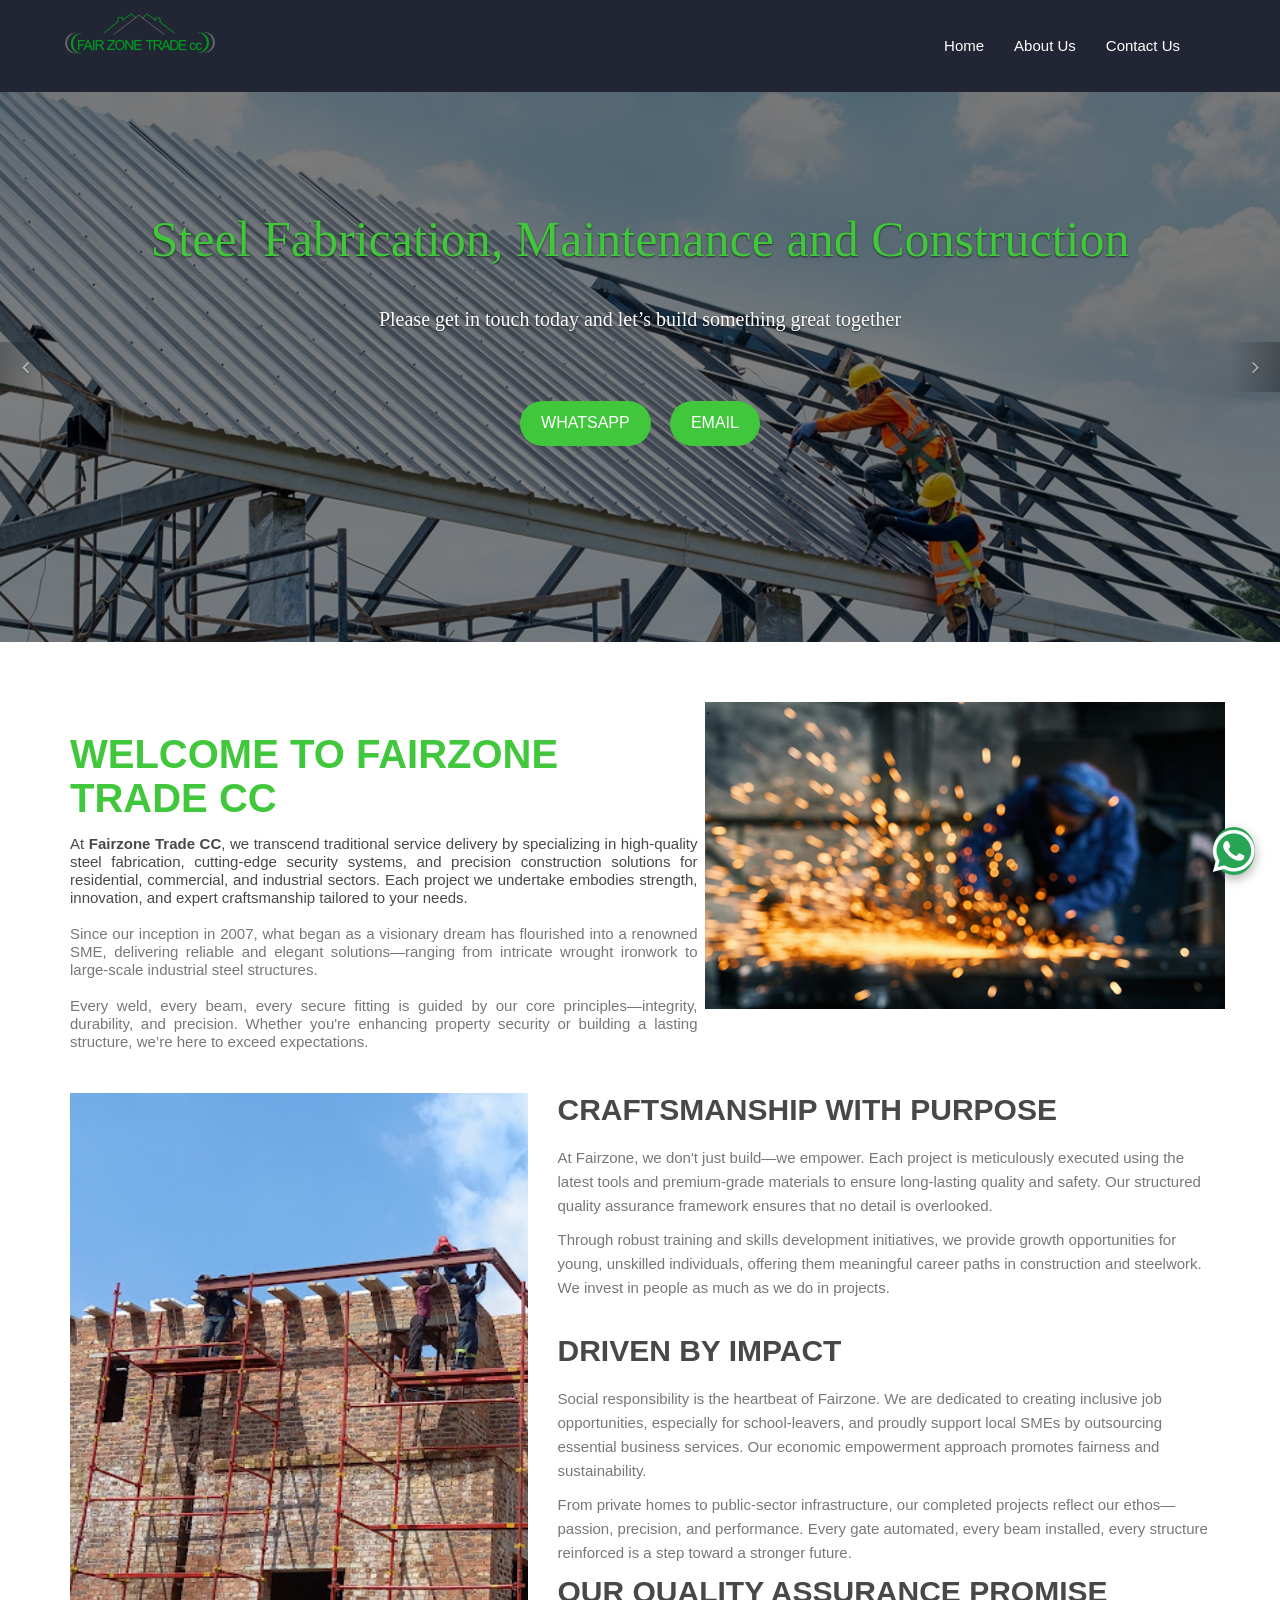
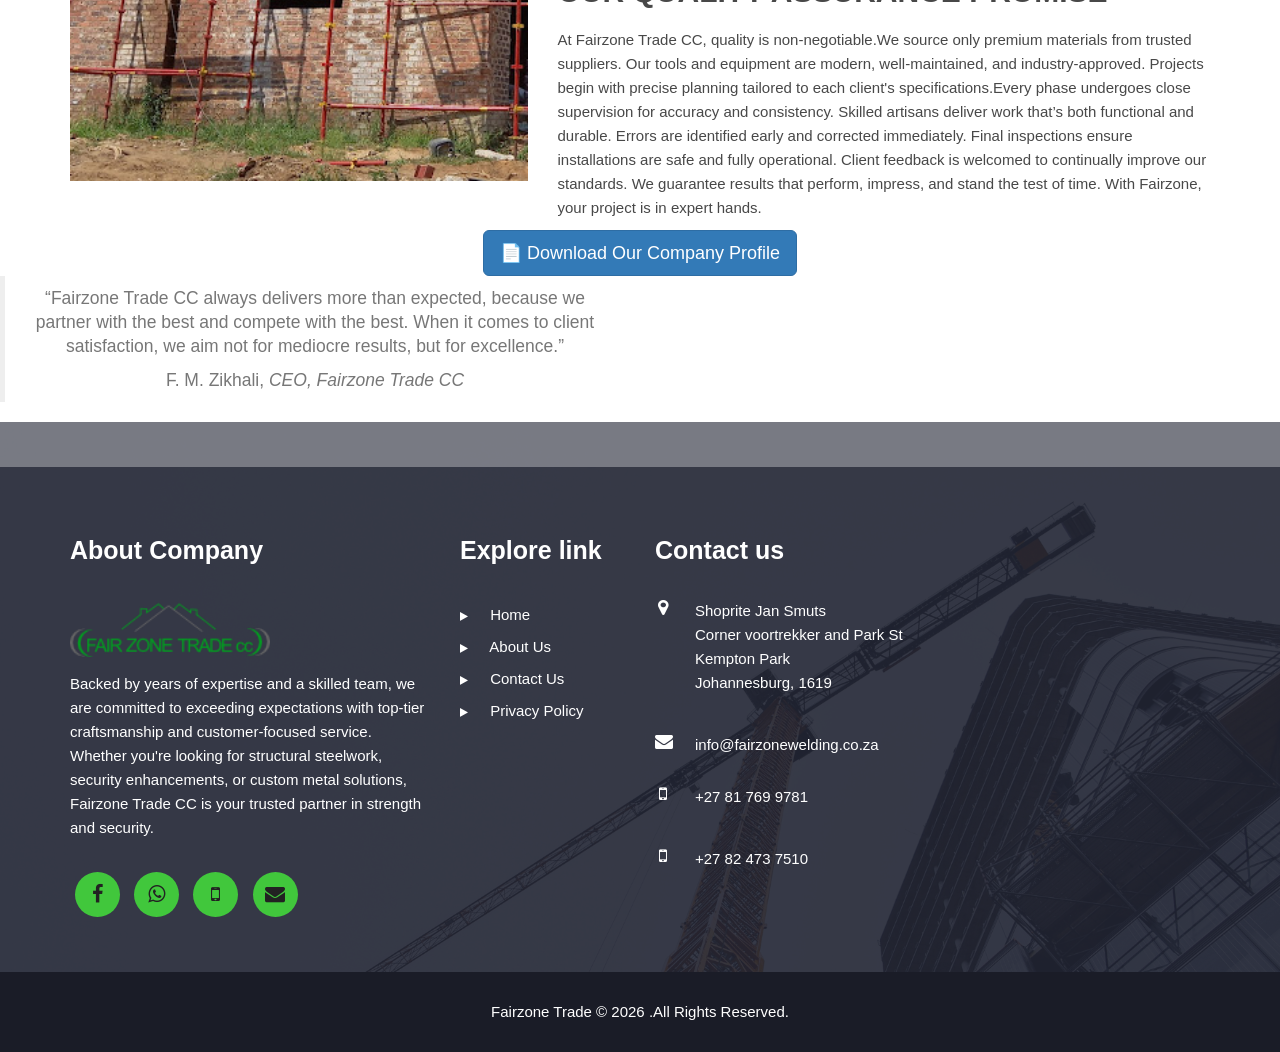
==== commit dcc02087: "removed services and portfolio as they where not in use" ====
--- a/about.html
+++ b/about.html
@@ -48,45 +48,12 @@
 
         <!-- Header -->
         <header>
-            <!-- Top Navbar -->
-            <!-- <div class="top_nav">
-                <div class="container">
-                    <ul class="list-inline info">
-                        <li><a href="#"><span class="fa fa-phone"></span> 1234 - 5678 - 9012</a></li>
-                        <li><a href="#"><span class="fa fa-envelope"></span> support@Construct.com</a></li>
-                        <li><a href="#"><span class="fa fa-clock-o"></span> Mon - Sat 9:00 - 19:00</a></li>
-                    </ul>
-                    <ul class="list-inline social_icon">
-                        <li><a href=""><span class="fa fa-facebook"></span></a></li>
-                        <li><a href=""><span class="fa fa-twitter"></span></a></li>
-                        <li><a href=""><span class="fa fa-behance"></span></a></li>
-                        <li><a href=""><span class="fa fa-dribbble"></span></a></li>
-                        <li><a href=""><span class="fa fa-linkedin"></span></a></li>
-                        <li><a href=""><span class="fa fa-youtube"></span></a></li>
-                    </ul>			
-                </div> -->
-            <!-- </div>Top Navbar end -->
-
+            
             <!-- Navbar -->
             <nav class="navbar bootsnav">
-                <!-- Top Search -->
-                <!-- <div class="top-search">
-                    <div class="container">
-                        <div class="input-group">
-                            <span class="input-group-addon"><i class="fa fa-search"></i></span>
-                            <input type="text" class="form-control" placeholder="Search">
-                            <span class="input-group-addon close-search"><i class="fa fa-times"></i></span>
-                        </div>
-                    </div>
-                </div> -->
-
+               
                 <div class="container">
-                    <!-- Atribute Navigation -->
-                    <!-- <div class="attr-nav">
-                        <ul>
-                            <li class="search"><a href="#"><i class="fa fa-search"></i></a></li>
-                        </ul>
-                    </div> -->
+                    
                     <!-- Header Navigation -->
                     <div class="navbar-header">
                         <button type="button" class="navbar-toggle" data-toggle="collapse" data-target="#navbar-menu">
@@ -99,8 +66,6 @@
                         <ul class="nav navbar-nav menu">
                             <li><a href="index.html">Home</a></li>                    
                             <li><a href="#">About Us</a></li>
-                            <li><a href="#services">Services</a></li>
-                            <li><a href="#portfolio">Portfolio</a></li>
                             <li><a href="contact.html">Contact Us</a></li>
                         </ul>
                     </div>
@@ -118,7 +83,7 @@
                         <img src="images/slider1.png" alt="Construction">
                         <div class="overlay">
                             <div class="carousel-caption">
-                                <h3 class="carousel_tag">Welding, Maintenance and Construction</h3>
+                                <h3 class="carousel_tag">Steel Fabrication, Maintenance and Construction</h3>
                                 <p>Please get in touch today and let’s build something great together</p>
                                 <a  class="btn know_btn" href="https://wa.me/27817699781" target="_blank">WhatsApp</a>
                                 <a  class="btn know_btn" href="mailto:info@fairzonewelding.co.za" target="_blank">Email</a>
@@ -130,7 +95,7 @@
                         <div class="overlay">
                             <div class="carousel-caption">
                                 <!-- <h3>We are Certified Engineers</h3> -->
-                                <h3 class="carousel_tag">Welding, Maintenance and Construction</h3>
+                                <h3 class="carousel_tag">Steel Fabrication, Maintenance and Construction</h3>
                                 <p>Please get in touch today and let’s build something great together</p>
                                 <a  class="btn know_btn" href="https://wa.me/27817699781" target="_blank">WhatsApp</a>
                                 <a  class="btn know_btn" href="mailto:info@fairzonewelding.co.za" target="_blank">Email</a>
@@ -142,7 +107,7 @@
                         <div class="overlay">
                             <div class="carousel-caption">
                                 <!-- <h3>We are Certified Engineers</h3> -->
-                                <h3 class="carousel_tag">Welding, Maintenance and Construction</h3>
+                                <h3 class="carousel_tag">Steel Fabrication, Maintenance and Construction</h3>
                                 <p>Please get in touch today and let’s build something great together</p>
                                 <a  class="btn know_btn" href="https://wa.me/27817699781" target="_blank">WhatsApp</a>
                                 <a  class="btn know_btn" href="mailto:info@fairzonewelding.co.za" target="_blank">Email Us</a>
@@ -286,23 +251,12 @@
                             <ul class="list-unstyled footer_menu">
                                 <li><a href="index.html"><span class="fa fa-play"></span> Home</a>
                                 <li><a href="#"><span class="fa fa-play"></span> About Us</a>
-                                <li><a href="#services"><span class="fa fa-play"></span> Our Services</a>
                                 <li><a href="contact.html"><span class="fa fa-play"></span> Contact Us</a>
                                 <li><a href="privacypolicy.html"><span class="fa fa-play"></span> Privacy Policy</a>
                             </ul>
                         </div>
                     </div>
-                    <!-- <div class="col-lg-3 col-sm-7">
-                        <div class="footer_item">
-                            <h4>Latest post</h4>
-                            <ul class="list-unstyled post">
-                                <li><a href=""><span class="date">20 <small>AUG</small></span>  Luptatum omittantur duo ne mpetus indoctum</a></li>
-                                <li><a href=""><span class="date">20 <small>AUG</small></span>  Luptatum omittantur duo ne mpetus indoctum</a></li>
-                                <li><a href=""><span class="date">20 <small>AUG</small></span>  Luptatum omittantur duo ne mpetus indoctum</a></li>
-                                <li><a href=""><span class="date">20 <small>AUG</small></span>  Luptatum omittantur duo ne mpetus indoctum</a></li>
-                            </ul>
-                        </div>
-                    </div> -->
+
                     <div class="col-lg-3 col-sm-5">
                         <div class="footer_item">
                             <h4>Contact us</h4>
--- a/css/custom.css
+++ b/css/custom.css
@@ -320,7 +320,7 @@
     margin: 18px 0 60px;
 }
 .about_bg {
-    background: url(../images/aboutus_bg.png)no-repeat right;
+    background: url(../images/about_bg1.png)no-repeat right;
 }
 
 /*Head Title*/
@@ -1041,6 +1041,8 @@
     .carousel-h1{
         font-size: 20px;
     }
+
+
     .carousel-inner > .item > a > img, .carousel-inner > .item > img {
         height: 420px;
     }
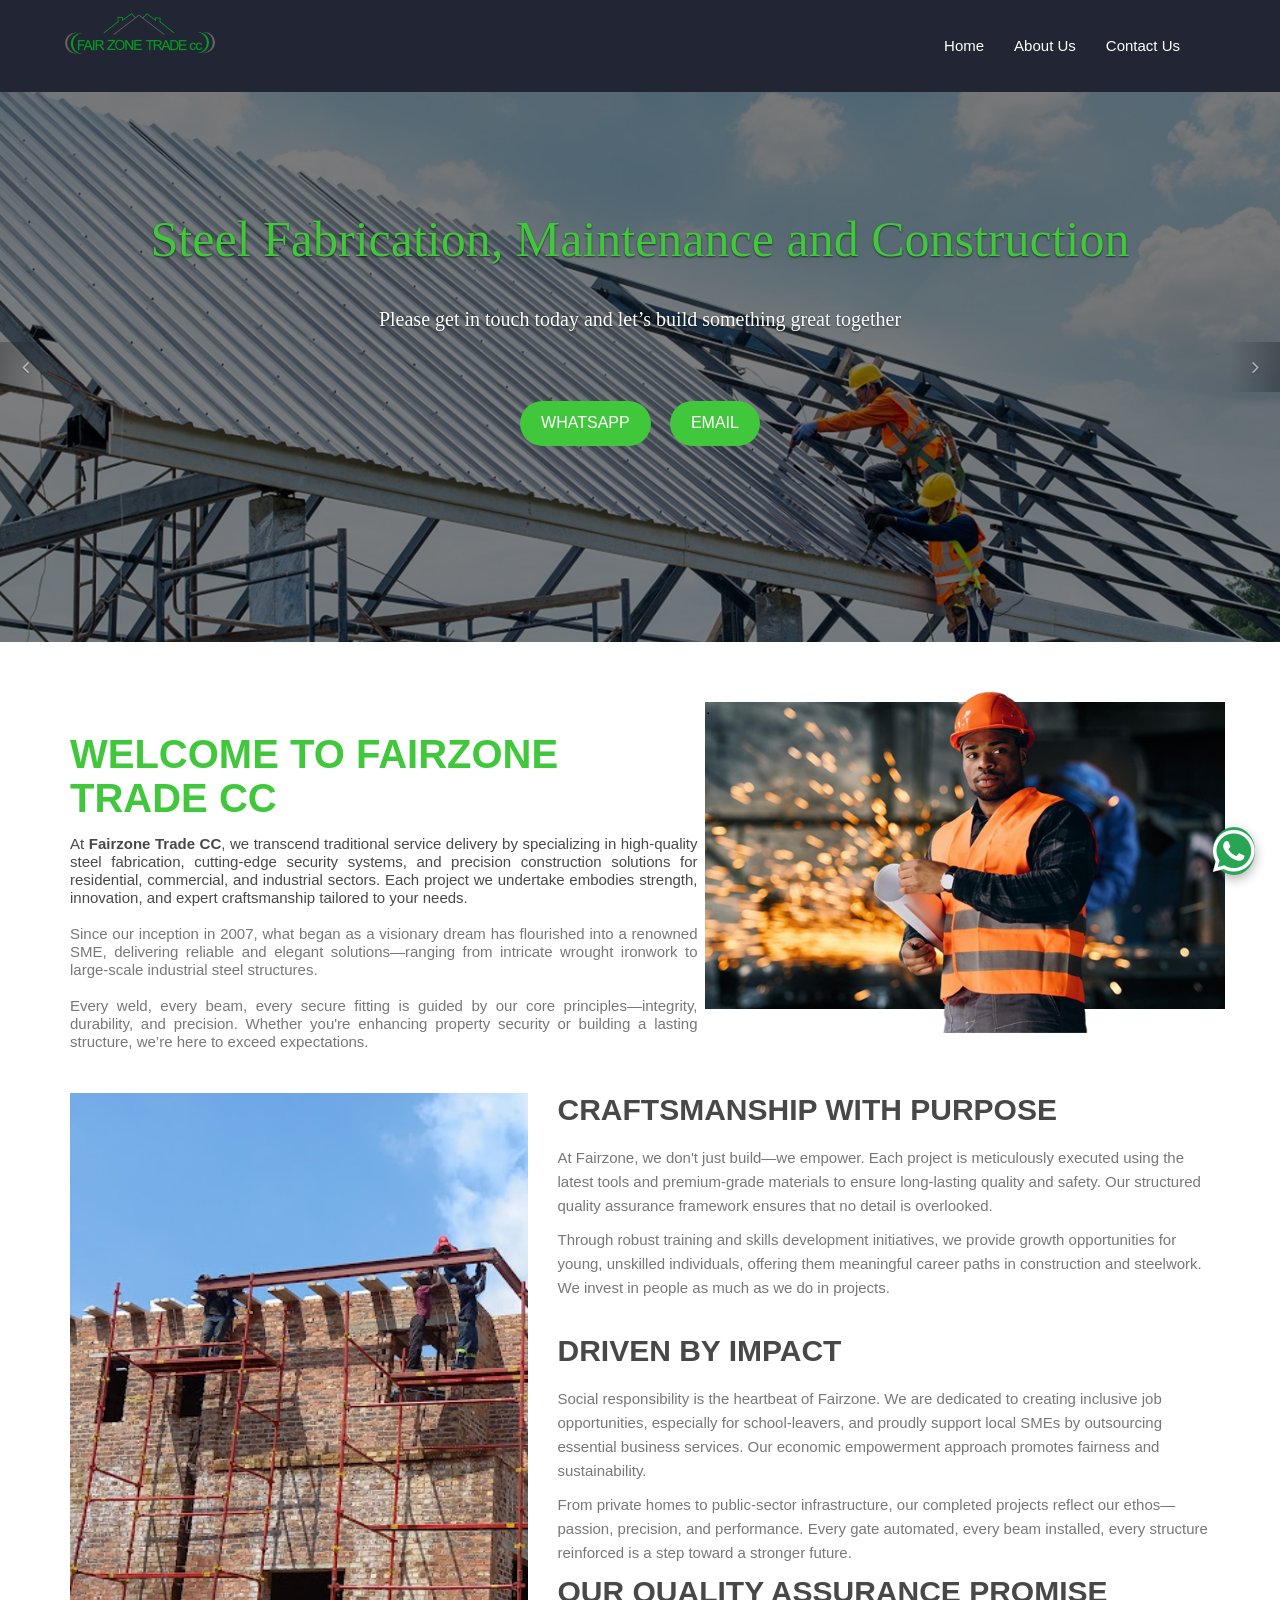
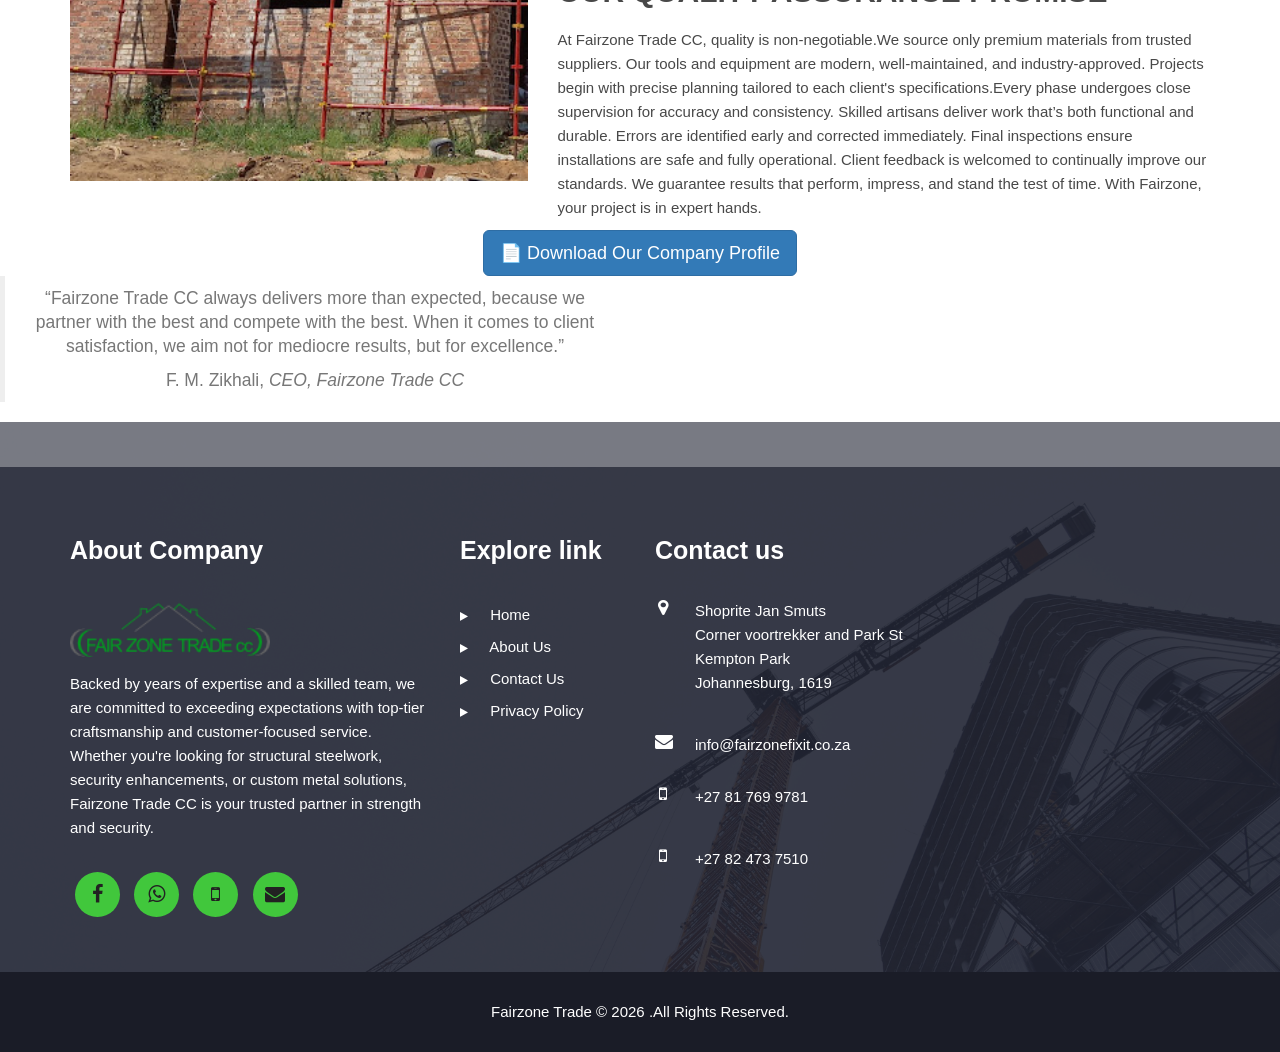
==== commit 3b7d9e86: "Add files via upload updates" ====
--- a/about.html
+++ b/about.html
@@ -86,7 +86,7 @@
                                 <h3 class="carousel_tag">Steel Fabrication, Maintenance and Construction</h3>
                                 <p>Please get in touch today and let’s build something great together</p>
                                 <a  class="btn know_btn" href="https://wa.me/27817699781" target="_blank">WhatsApp</a>
-                                <a  class="btn know_btn" href="mailto:info@fairzonewelding.co.za" target="_blank">Email</a>
+                                <a  class="btn know_btn" href="mailto:info@fairzonefixit.co.za" target="_blank">Email</a>
                             </div>					
                         </div>
                     </div>
@@ -98,7 +98,7 @@
                                 <h3 class="carousel_tag">Steel Fabrication, Maintenance and Construction</h3>
                                 <p>Please get in touch today and let’s build something great together</p>
                                 <a  class="btn know_btn" href="https://wa.me/27817699781" target="_blank">WhatsApp</a>
-                                <a  class="btn know_btn" href="mailto:info@fairzonewelding.co.za" target="_blank">Email</a>
+                                <a  class="btn know_btn" href="mailto:info@fairzonefixit.co.za" target="_blank">Email</a>
                             </div>					
                         </div>
                     </div>
@@ -110,7 +110,7 @@
                                 <h3 class="carousel_tag">Steel Fabrication, Maintenance and Construction</h3>
                                 <p>Please get in touch today and let’s build something great together</p>
                                 <a  class="btn know_btn" href="https://wa.me/27817699781" target="_blank">WhatsApp</a>
-                                <a  class="btn know_btn" href="mailto:info@fairzonewelding.co.za" target="_blank">Email Us</a>
+                                <a  class="btn know_btn" href="mailto:info@fairzonefixit.co.za" target="_blank">Email Us</a>
                             </div>					
                         </div>
                     </div>
@@ -240,7 +240,7 @@
                                 <li><a href="https://www.facebook.com/fairzoneweldings" target="_blank"><span class="fa fa-facebook"></span></a></li>
                                 <li><a href="https://wa.me/27817699781" target="_blank"><span class="fa fa-whatsapp"></span></a></li>
                                 <li><a href="tel:0824737510"><span class="fa fa-mobile"></span></a></li>
-                                <li><a href="mailto:info@fairzonewelding.co.za"><span class="fa fa-envelope"></span></a></li>
+                                <li><a href="mailto:info@fairzonefixit.co.za"><span class="fa fa-envelope"></span></a></li>
                                 <!-- <li><a href=""><span class="fa fa-linkedin"></span></a></li> -->
                             </ul>
                         </div>
@@ -264,7 +264,7 @@
                                 <li><span class="fa fa-map-marker"></span><p>Shoprite Jan Smuts <br>
                                       Corner voortrekker and Park St Kempton Park<br>
                                       Johannesburg, 1619</p></li>
-                                <li><a href="mailto:info@fairzonewelding.co.za"><span class="fa fa-envelope"></span>info@fairzonewelding.co.za</a></li>
+                                <li><a href="mailto:info@fairzonefixit.co.za"><span class="fa fa-envelope"></span>info@fairzonefixit.co.za</a></li>
                                 <li><a href="tel:0817699781"><span class="fa fa-mobile"></span><p> +27 81 769 9781</p></a></li>
                                 <li><a href="tel:0824737510"><span class="fa fa-mobile"></span><p>+27 82 473 7510</p></a></li>
                             </ul>
--- a/css/custom.css
+++ b/css/custom.css
@@ -888,7 +888,7 @@
     }
 
     .carousel-caption h3.carousel_tag { 
-        font-size: 30px; 
+        font-size: 28px; 
     }
 
     .carousel-caption > h3 { 
@@ -959,7 +959,7 @@
     }
 
     .carousel-caption h3.carousel_tag { 
-        font-size: 24px; 
+        font-size: 22px; 
         padding-top: 20px; 
     }
 
@@ -1044,28 +1044,28 @@
 
 
     .carousel-inner > .item > a > img, .carousel-inner > .item > img {
-        height: 420px;
+        height: 490px;
     }
     .carousel-caption {
-        top: 8px;
+        top: 6px;
     }
     /* .carousel-caption h1.second_heading { */
     .carousel-caption h3.carousel_tag {
-        font-size: 18px; 
-        padding-top: 10px;
+        font-size: 15px; 
+        padding-top: 8px;
+        margin-bottom: 6px;
+    }
+    .carousel-caption > h3 {
+        font-size: 15px;
         margin-bottom: 8px;
     }
-    .carousel-caption > h3 {
-        font-size: 18px;
-        margin-bottom: 10px;
-    }
     .carousel-caption > p {
-        font-size: 12px;
+        font-size: 14px;
         line-height: 14px;
     }
     .btn.know_btn {
-        font-size: 10px;
-        padding: 4px 10px;
+        font-size: 9px;
+        padding: 4px 8px;
     }
     .carousel-caption .btn.know_btn {
         margin-top: 10px;
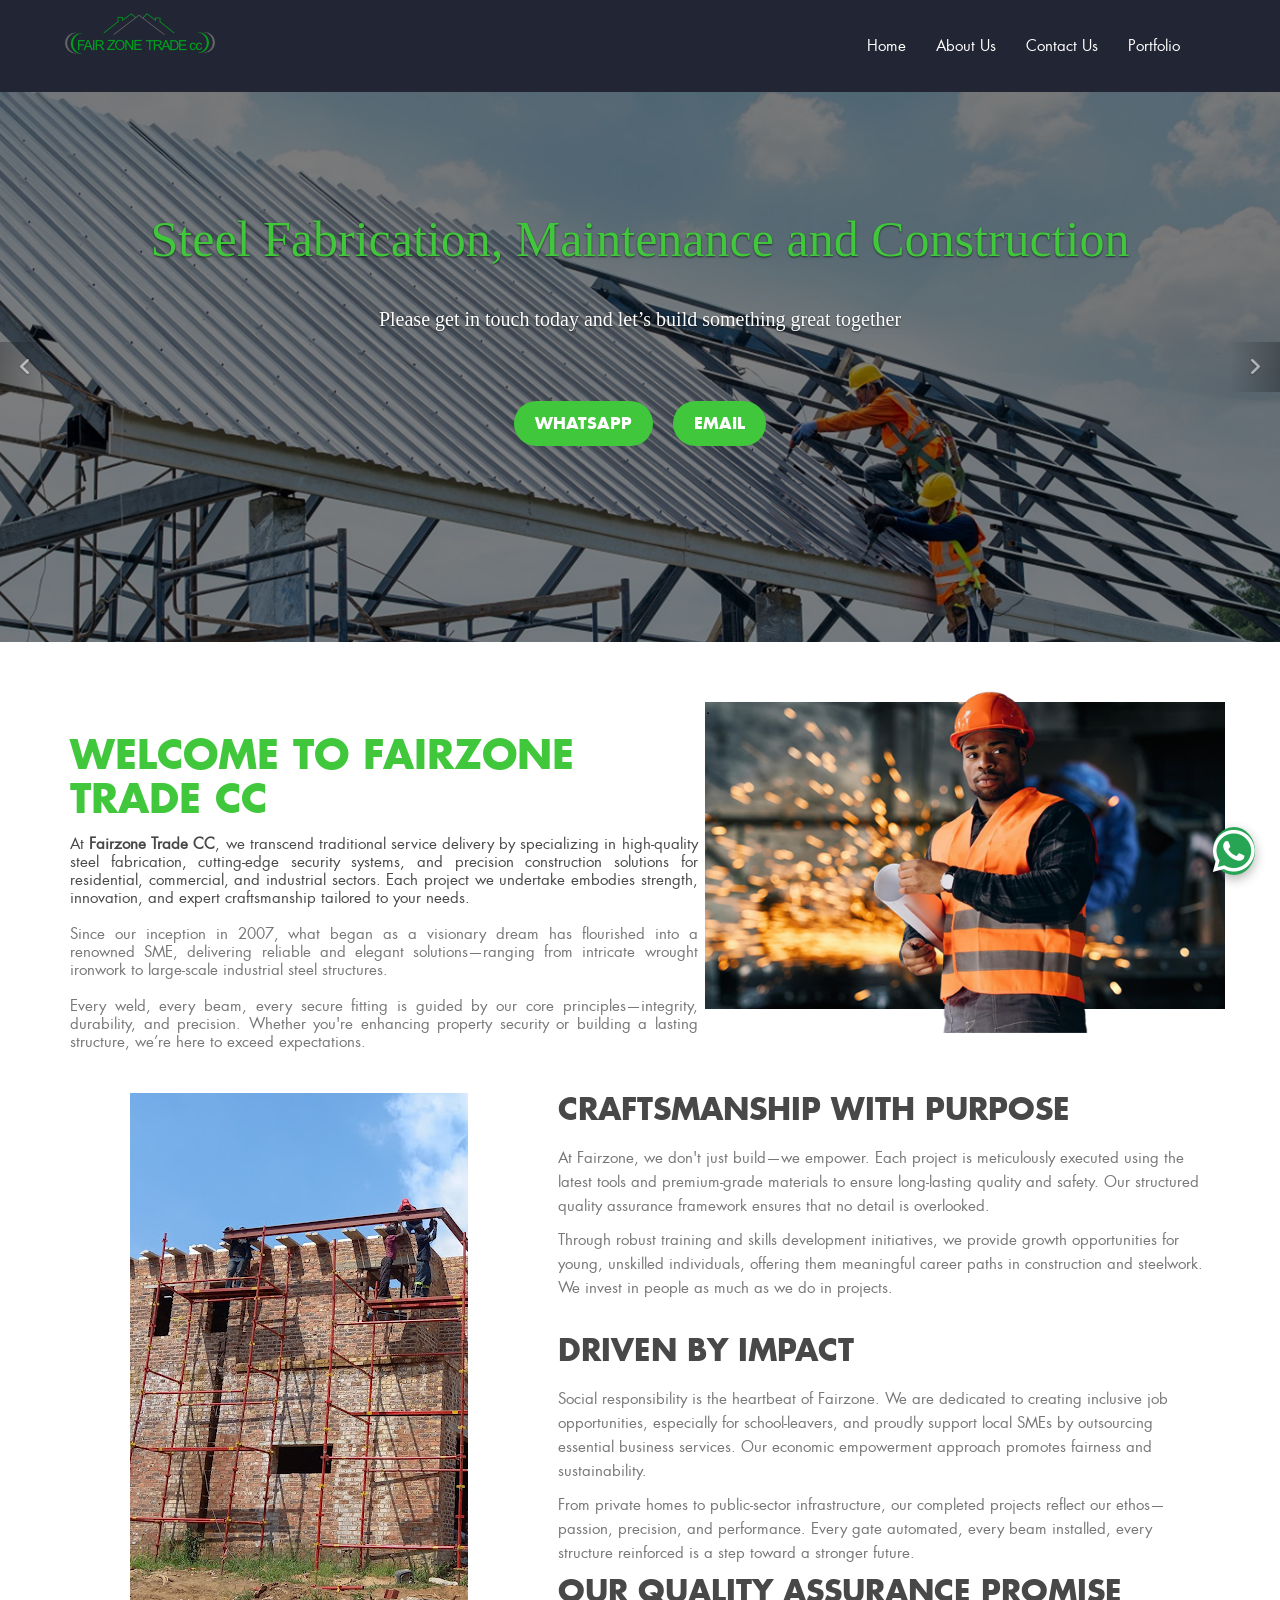
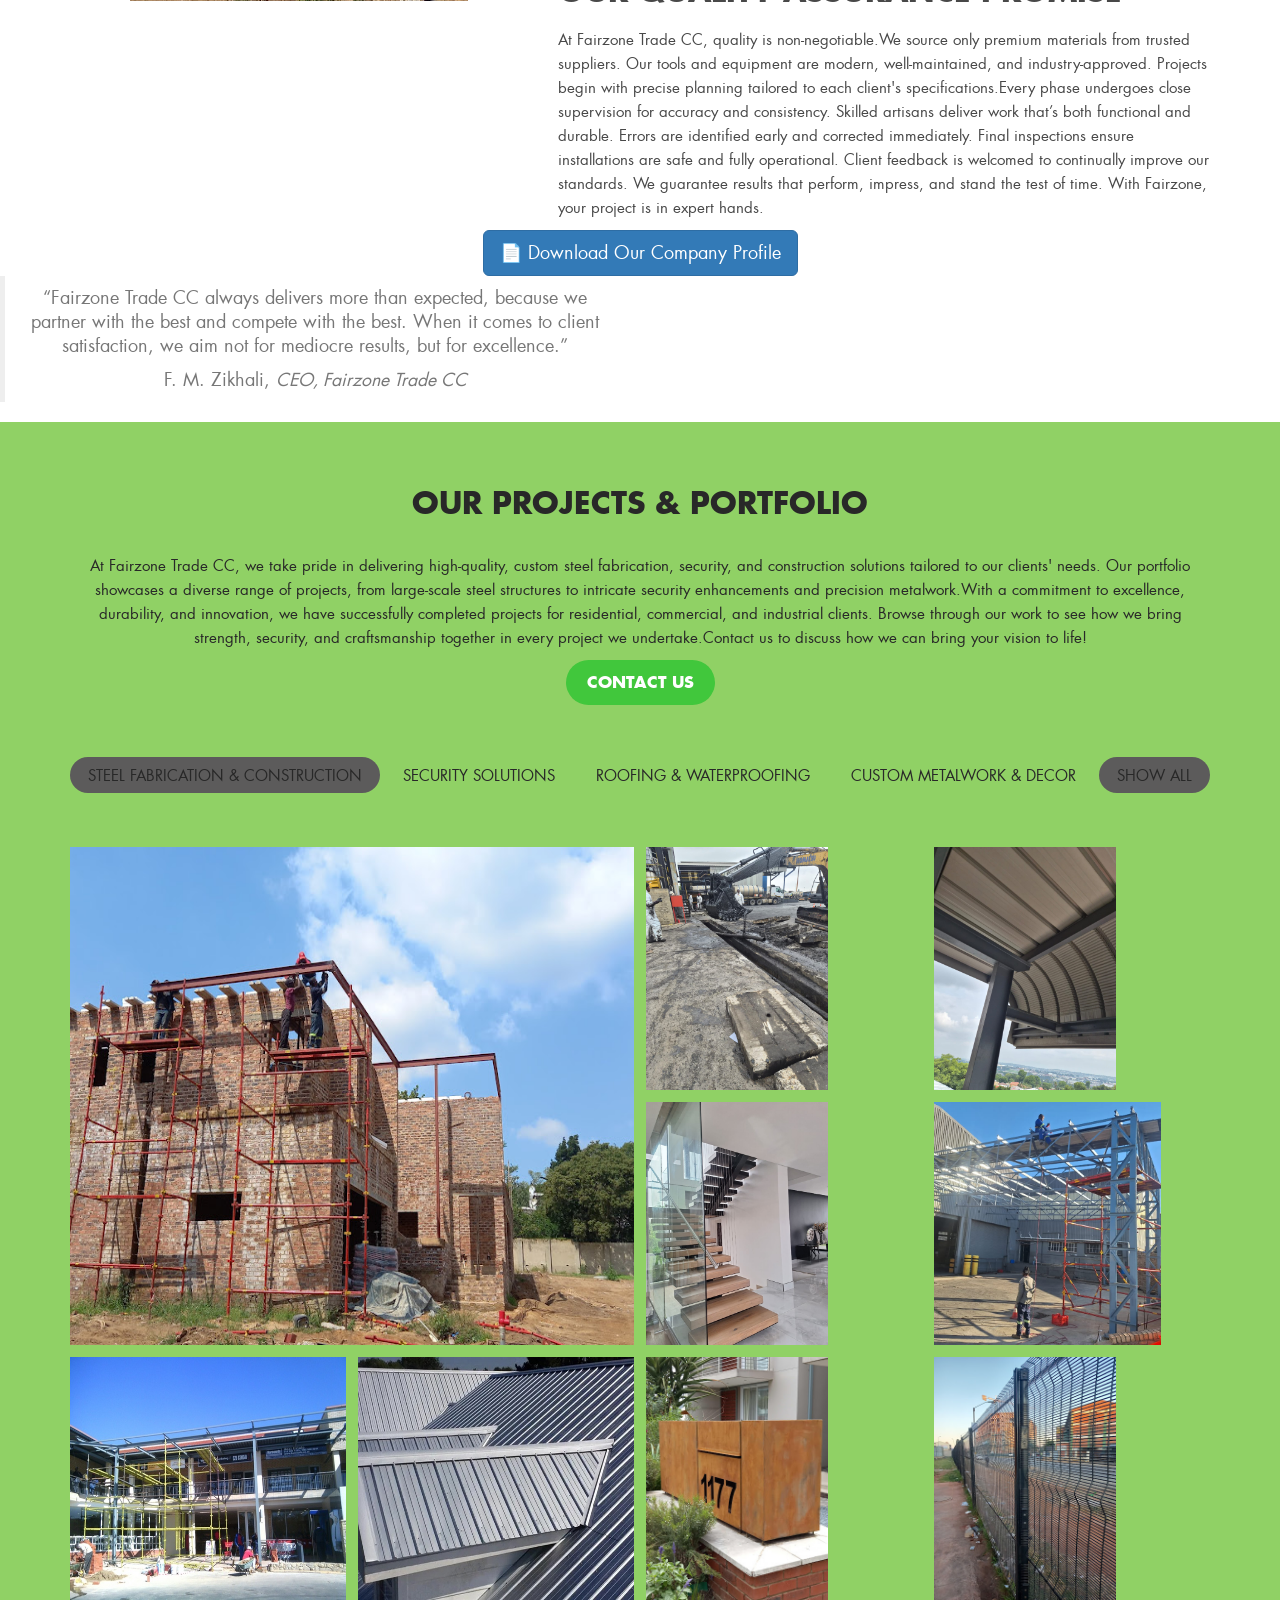
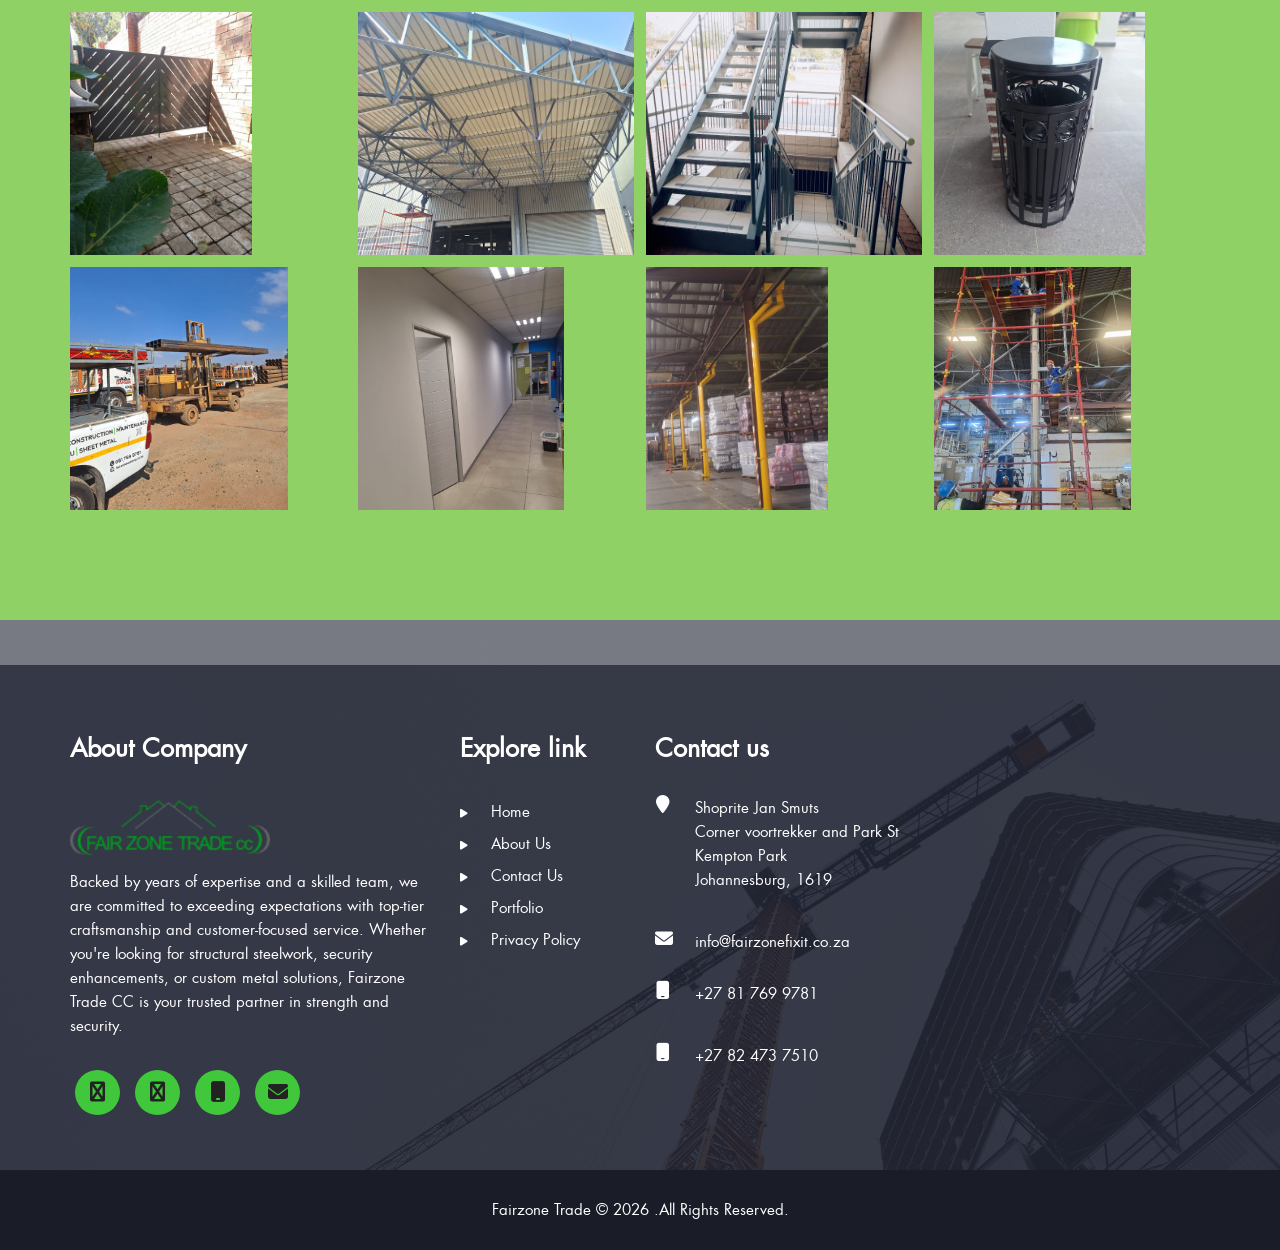
==== commit f1dcaf71: "added a portfolio/project tab and removed the projects from home screen for faster loading of the ho" ====
--- a/about.html
+++ b/about.html
@@ -5,14 +5,17 @@
         <meta charset="utf-8">
         <title>Fairzone Trade CC -- About Us Page</title>
         <!-- Mobile Specific Meta -->
-        <meta name="viewport" content="width=device-width, initial-scale=1, maximum-scale=1">
+        <!-- <meta name="viewport" content="width=device-width, initial-scale=1, maximum-scale=1"> -->
+         <meta name="viewport" content="width=device-width, initial-scale=1">
         <!-- Custom Fonts -->
         <link rel="stylesheet" href="custom-font/fonts.css" />
+        <!-- Preload primary font to improve text rendering -->
+        <link rel="preload" as="font" href="custom-font/futuralt-book-webfont.woff" type="font/woff" crossorigin>
+        <link rel="preload" as="font" href="custom-font/futuralt-bold-webfont.woff" type="font/woff" crossorigin>
         <!-- Bootstrap -->
         <link rel="stylesheet" href="css/bootstrap.min.css" />
         <!-- Font Awesome -->
         <link rel="stylesheet" href="https://cdnjs.cloudflare.com/ajax/libs/font-awesome/6.5.0/css/all.min.css">
-        <link rel="stylesheet" href="css/font-awesome.min.css" />
         <!-- Bootsnav -->
         <link rel="stylesheet" href="css/bootsnav.css">
         <!-- Fancybox -->
@@ -27,7 +30,7 @@
 
         <!-- Preloader -->
 
-        <div id="loading">
+        <!-- <div id="loading">
             <div id="loading-center">
                 <div id="loading-center-absolute">
                     <div class="object"></div>
@@ -42,7 +45,7 @@
                     <div class="object"></div>
                 </div>
             </div>
-        </div>
+        </div> -->
 
         <!--End off Preloader -->
 
@@ -67,6 +70,7 @@
                             <li><a href="index.html">Home</a></li>                    
                             <li><a href="#">About Us</a></li>
                             <li><a href="contact.html">Contact Us</a></li>
+                            <li><a href="portfolio.html">Portfolio</a></li>
                         </ul>
                     </div>
                 </div>   
@@ -107,7 +111,7 @@
                         <div class="overlay">
                             <div class="carousel-caption">
                                 <!-- <h3>We are Certified Engineers</h3> -->
-                                <h3 class="carousel_tag">Steel Fabrication, Maintenance and Construction</h3>
+                                <h3 class="carousel_tag">Steel Fabrication, Construction and Maintenance</h3>
                                 <p>Please get in touch today and let’s build something great together</p>
                                 <a  class="btn know_btn" href="https://wa.me/27817699781" target="_blank">WhatsApp</a>
                                 <a  class="btn know_btn" href="mailto:info@fairzonefixit.co.za" target="_blank">Email Us</a>
@@ -151,7 +155,7 @@
                     </div>
                     <div class="col-lg-3 col-md-6 col-lg-offset-1">
                         <div class="about_banner">
-                            <img src="images/man.png" alt="" />
+                            <img src="images/man.png" alt="Fairzone representative" loading="lazy" />
                         </div>
                     </div>
                 </div>
@@ -162,7 +166,7 @@
             <div class="row">
                 <div class="col-lg-5 col-md-6" >
                     <div class="about_banner">
-                        <img src="images/about1.jpg"  alt="Welding and Fabrication">
+                        <img src="images/about1.jpg"  alt="Welding and Fabrication" loading="lazy">
                     </div>
                 </div>
                 <div class="col-lg-7 col-md-6">
@@ -224,6 +228,165 @@
               </div>
             </div>
           </div>
+
+<!-- Portfolio -->
+        <section id="portfolio">
+            <div class="container portfolio_area text-center">
+                <h2>Our Projects & Portfolio</h2>
+                <p >At Fairzone Trade CC, we take pride in delivering high-quality, custom steel fabrication, security, and construction solutions tailored to our clients' needs. Our portfolio showcases a diverse range of projects, from large-scale steel structures to intricate security enhancements and precision metalwork.With a commitment to excellence, durability, and innovation, we have successfully completed projects for residential, commercial, and industrial clients. Browse through our work to see how we bring strength, security, and craftsmanship together in every project we undertake.Contact us to discuss how we can bring your vision to life!
+                </p>
+                <a  class="btn know_btn">Contact us</a>
+                
+
+                <div id="filters">
+                    <button class="button is-checked" data-filter=".steelnconstruction">Steel Fabrication & Construction</button>
+                    <button class="button" data-filter=".security">Security Solutions</button>
+                    <button class="button" data-filter=".roofing">Roofing & Waterproofing</button>
+                    <button class="button" data-filter=".custom">Custom Metalwork & Decor</button>
+                    <button class="button is-checked" data-filter="*">Show All</button>
+                </div>
+                <!-- Portfolio grid -->		
+                <div class="grid">
+                    <div class="grid-sizer"></div>
+                    <div class="grid-item grid-item--width2 grid-item--height2 steelnconstruction roofing">
+                        <img alt="" src="images/projects/beams.jpg" loading="lazy" >
+                        <div class="portfolio_hover_area">
+                            <a class="fancybox" href="images/projects/beams.jpg" data-fancybox-group="gallery" title="Beams"><span class="fa fa-search"></span></a>
+                            <a href="#"><span class="fa fa-link"></span></a>
+                        </div>  
+                    </div>
+
+                    <div class="grid-item steelnconstruction roofing">
+                        <img alt="" src="images/projects/site1.jpeg" loading="lazy" >
+                        <div class="portfolio_hover_area">
+                            <a class="fancybox" href="images/projects/site1.jpeg" data-fancybox-group="gallery" title="Carport"><span class="fa fa-search"></span></a>
+                            <a href="#"><span class="fa fa-link"></span></a>
+                        </div>   
+                    </div>
+
+                    <div class="grid-item steelnconstruction roofing">
+                        <img alt="" src="images/projects/roofing2.jpeg" loading="lazy" >
+                        <div class="portfolio_hover_area">
+                            <a class="fancybox" href="images/projects/roofing2.jpeg" data-fancybox-group="gallery" title="Carport"><span class="fa fa-search"></span></a>
+                            <a href="#"><span class="fa fa-link"></span></a>
+                        </div>   
+                    </div>
+
+                    <div class="grid-item steelnconstruction">
+                        <img alt="" src="images/projects/stairs1.png" loading="lazy" >
+                        <div class="portfolio_hover_area">
+                            <a class="fancybox" href="images/projects/stairs1.png" data-fancybox-group="gallery" title="Carport"><span class="fa fa-search"></span></a>
+                            <a href="#"><span class="fa fa-link"></span></a>
+                        </div>   
+                    </div>
+
+                    <div class="grid-item steelnconstruction">
+                        <img alt="" src="images/projects/overhead structure.png" loading="lazy" >
+                        <div class="portfolio_hover_area">
+                            <a class="fancybox" href="images/projects/overhead structure.png" data-fancybox-group="gallery" title="Carport"><span class="fa fa-search"></span></a>
+                            <a href="#"><span class="fa fa-link"></span></a>
+                        </div>   
+                    </div>
+
+                    <div class="grid-item steelnconstruction roofing">
+                        <img alt="" src="images/projects/ferndale1.jpg" loading="lazy" >
+                        <div class="portfolio_hover_area">
+                            <a class="fancybox" href="images/projects/ferndale1.jpg" data-fancybox-group="gallery" title="Beams"><span class="fa fa-search"></span></a>
+                            <a href="#"><span class="fa fa-link"></span></a>
+                        </div>  
+                    </div>
+
+                    <div class="grid-item roofing">
+                        <img alt="" src="images/projects/ferndale2.jpg" loading="lazy" >
+                        <div class="portfolio_hover_area">
+                            <a class="fancybox" href="images/projects/ferndale2.jpg" data-fancybox-group="gallery" title="Roofing and Waterproofing"><span class="fa fa-search"></span></a>
+                            <a href="#"><span class="fa fa-link"></span></a>
+                        </div>  
+                    </div>
+
+                    <div class="grid-item custom">
+                        <img alt="" src="images/projects/address.jpg" loading="lazy" >
+                        <div class="portfolio_hover_area">
+                            <a class="fancybox" href="images/projects/address.jpg" data-fancybox-group="gallery" title="Customized Address Design"><span class="fa fa-search"></span></a>
+                            <a href="#"><span class="fa fa-link"></span></a>
+                        </div>  
+                    </div>
+
+                    <div class="grid-item security">
+                        <img alt="" src="images/projects/fence.jpg" loading="lazy" >
+                        <div class="portfolio_hover_area">
+                            <a class="fancybox" href="images/projects/fence.jpg" data-fancybox-group="gallery" title="Clear Vu Fence Installation"><span class="fa fa-search"></span></a>
+                            <a href="#"><span class="fa fa-link"></span></a>
+                        </div>  
+                    </div>
+
+                    <div class="grid-item security custom">
+                        <img alt="" src="images/projects/gate.jpg" loading="lazy" >
+                        <div class="portfolio_hover_area">
+                            <a class="fancybox" href="images/projects/gate.jpg" data-fancybox-group="gallery" title="Gates"><span class="fa fa-search"></span></a>
+                            <a href="#"><span class="fa fa-link"></span></a>
+                        </div>  
+                    </div>
+
+                    <div class="grid-item custom steelnconstruction">
+                        <img alt="" src="images/projects/shade.jpg" loading="lazy" >
+                        <div class="portfolio_hover_area">
+                            <a class="fancybox" href="images/projects/shade.jpg" data-fancybox-group="gallery" title="Shade"><span class="fa fa-search"></span></a>
+                            <a href="#"><span class="fa fa-link"></span></a>
+                        </div>  
+                    </div>
+
+                    <div class="grid-item steelnconstruction">
+                        <img alt="" src="images/projects/stairs.jpg" loading="lazy" >
+                        <div class="portfolio_hover_area">
+                            <a class="fancybox" href="images/projects/stairs.jpg" data-fancybox-group="gallery" title="Staircase"><span class="fa fa-search"></span></a>
+                            <a href="#"><span class="fa fa-link"></span></a>
+                        </div>  
+                    </div>
+
+                    <div class="grid-item steelnconstruction">
+                        <img alt="" src="images/projects/bins.jpeg" loading="lazy" >
+                        <div class="portfolio_hover_area">
+                            <a class="fancybox" href="images/projects/bins.jpeg" data-fancybox-group="gallery" title="Staircase"><span class="fa fa-search"></span></a>
+                            <a href="#"><span class="fa fa-link"></span></a>
+                        </div>  
+                    </div>    
+
+                    <div class="grid-item steelnconstruction">
+                        <img alt="" src="images/projects/forklift.png" loading="lazy" >
+                        <div class="portfolio_hover_area">
+                            <a class="fancybox" href="images/projects/forklift.png" data-fancybox-group="gallery" title="Staircase"><span class="fa fa-search"></span></a>
+                            <a href="#"><span class="fa fa-link"></span></a>
+                        </div>  
+                    </div>
+
+                    <div class="grid-item steelnconstruction roofing">
+                        <img alt="" src="images/projects/drywalling.png" loading="lazy" >
+                        <div class="portfolio_hover_area">
+                            <a class="fancybox" href="images/projects/drywalling.png" data-fancybox-group="gallery" title="Staircase"><span class="fa fa-search"></span></a>
+                            <a href="#"><span class="fa fa-link"></span></a>
+                        </div>  
+                    </div>
+
+                    <div class="grid-item steelnconstruction custom">
+                        <img alt="" src="images/projects/ailses.jpeg" loading="lazy" >
+                        <div class="portfolio_hover_area">
+                            <a class="fancybox" href="images/projects/ailses.jpeg" data-fancybox-group="gallery" title="Staircase"><span class="fa fa-search"></span></a>
+                            <a href="#"><span class="fa fa-link"></span></a>
+                        </div>  
+                    </div>
+
+                    <div class="grid-item steelnconstruction">
+                        <img alt="" src="images/projects/manatwork.png" loading="lazy" >
+                        <div class="portfolio_hover_area">
+                            <a class="fancybox" href="images/projects/manatwork.png" data-fancybox-group="gallery" title="Staircase"><span class="fa fa-search"></span></a>
+                            <a href="#"><span class="fa fa-link"></span></a>
+                        </div>  
+                    </div>
+
+                </div><!-- Portfolio grid end -->
+            </div>
+        </section><!-- Portfolio end -->        
         
         <!-- Footer -->
         <footer>
@@ -233,7 +396,7 @@
                     <div class="col-lg-4 col-sm-7">
                         <div class="footer_item">
                             <h4>About Company</h4>
-                            <img class="logo" src="images/logo2.png" alt="Construction" />
+                            <img class="logo" src="images/logo2.png" alt="Construction" loading="lazy" />
                             <p>Backed by years of expertise and a skilled team, we are committed to exceeding expectations with top-tier craftsmanship and customer-focused service. Whether you're looking for structural steelwork, security enhancements, or custom metal solutions, Fairzone Trade CC is your trusted partner in strength and security.</p>
 
                             <ul class="list-inline footer_social_icon">
@@ -252,6 +415,7 @@
                                 <li><a href="index.html"><span class="fa fa-play"></span> Home</a>
                                 <li><a href="#"><span class="fa fa-play"></span> About Us</a>
                                 <li><a href="contact.html"><span class="fa fa-play"></span> Contact Us</a>
+                                <li><a href="portfolio.html"><span class="fa fa-play"></span> Portfolio</a>
                                 <li><a href="privacypolicy.html"><span class="fa fa-play"></span> Privacy Policy</a>
                             </ul>
                         </div>
@@ -285,20 +449,20 @@
         </footer><!-- Footer end -->
 
         <!-- JavaScript -->
-        <script src="js/jquery-1.12.1.min.js"></script>
-        <script src="js/bootstrap.min.js"></script>
+        <script defer src="js/jquery-1.12.1.min.js"></script>
+        <script defer src="js/bootstrap.min.js"></script>
 
         <!-- Bootsnav js -->
-        <script src="js/bootsnav.js"></script>
+        <script defer src="js/bootsnav.js"></script>
 
         <!-- JS Implementing Plugins -->
-        <script src="js/isotope.js"></script>
-        <script src="js/isotope-active.js"></script>
-        <script src="js/jquery.fancybox.js?v=2.1.5"></script>
+        <script defer src="js/isotope.js"></script>
+        <script defer src="js/isotope-active.js"></script>
+        <script defer src="js/jquery.fancybox.js?v=2.1.5"></script>
 
         <!-- <script src="js/jquery.scrollUp.min.js"></script> -->
 
-        <script src="js/main.js"></script>
+        <script defer src="js/main.js"></script>
 
         <!-- Whatsapp Sticky Button-->
         <a href="https://wa.me/27817699781" class="whatsapp-float" target="_blank">
--- a/custom-font/fonts.css
+++ b/custom-font/fonts.css
@@ -0,0 +1,35 @@
+/* Generated by Font Squirrel (https://www.fontsquirrel.com) on August 13, 2016 */
+
+@font-face {
+    font-family: 'futura_ltbold';
+    src: url('futuralt-bold-webfont.eot');
+    src: url('futuralt-bold-webfont.eot?#iefix') format('embedded-opentype'),
+         url('futuralt-bold-webfont.woff') format('woff'),
+         url('futuralt-bold-webfont.ttf') format('truetype'),
+         url('futuralt-bold-webfont.svg#futura_ltbold') format('svg');
+    font-weight: normal;
+    font-style: normal;
+    font-display: swap;
+
+}
+
+@font-face {
+    font-family: 'futura_ltbook';
+    src: url('futuralt-book-webfont.eot');
+    src: url('futuralt-book-webfont.eot?#iefix') format('embedded-opentype'),
+         url('futuralt-book-webfont.woff') format('woff'),
+         url('futuralt-book-webfont.ttf') format('truetype'),
+         url('futuralt-book-webfont.svg#futura_ltbook') format('svg');
+    font-weight: normal;
+    font-style: normal;
+    font-display: swap;
+
+}
+
+@font-face {
+  font-family: 'GillSansMT-UltraBold';
+  src: url('GillSansMT-UltraBold.eot?#iefix') format('embedded-opentype'),  url('GillSansMT-UltraBold.woff') format('woff'), url('GillSansMT-UltraBold.ttf')  format('truetype'), url('GillSansMT-UltraBold.svg#GillSansMT-UltraBold') format('svg');
+  font-weight: normal;
+  font-style: normal;
+  font-display: swap;
+}
--- a/css/custom.css
+++ b/css/custom.css
@@ -14,7 +14,12 @@
 h1{font-size: 70px; margin:0; line-height: 72px;}
 h2 {font-size: 30px; margin: 0 0 20px;}
 h3 {font-size: 20px; margin: 0 0 10px;}
-img {width: 100%;}
+/* Make images responsive without forcing them to stretch; avoids layout shift */
+img {
+    max-width: 100%;
+    height: auto;
+    display: block;
+}
 a,button{outline: 0 !important;}
 a:hover,a:focus{ text-decoration: none}
 
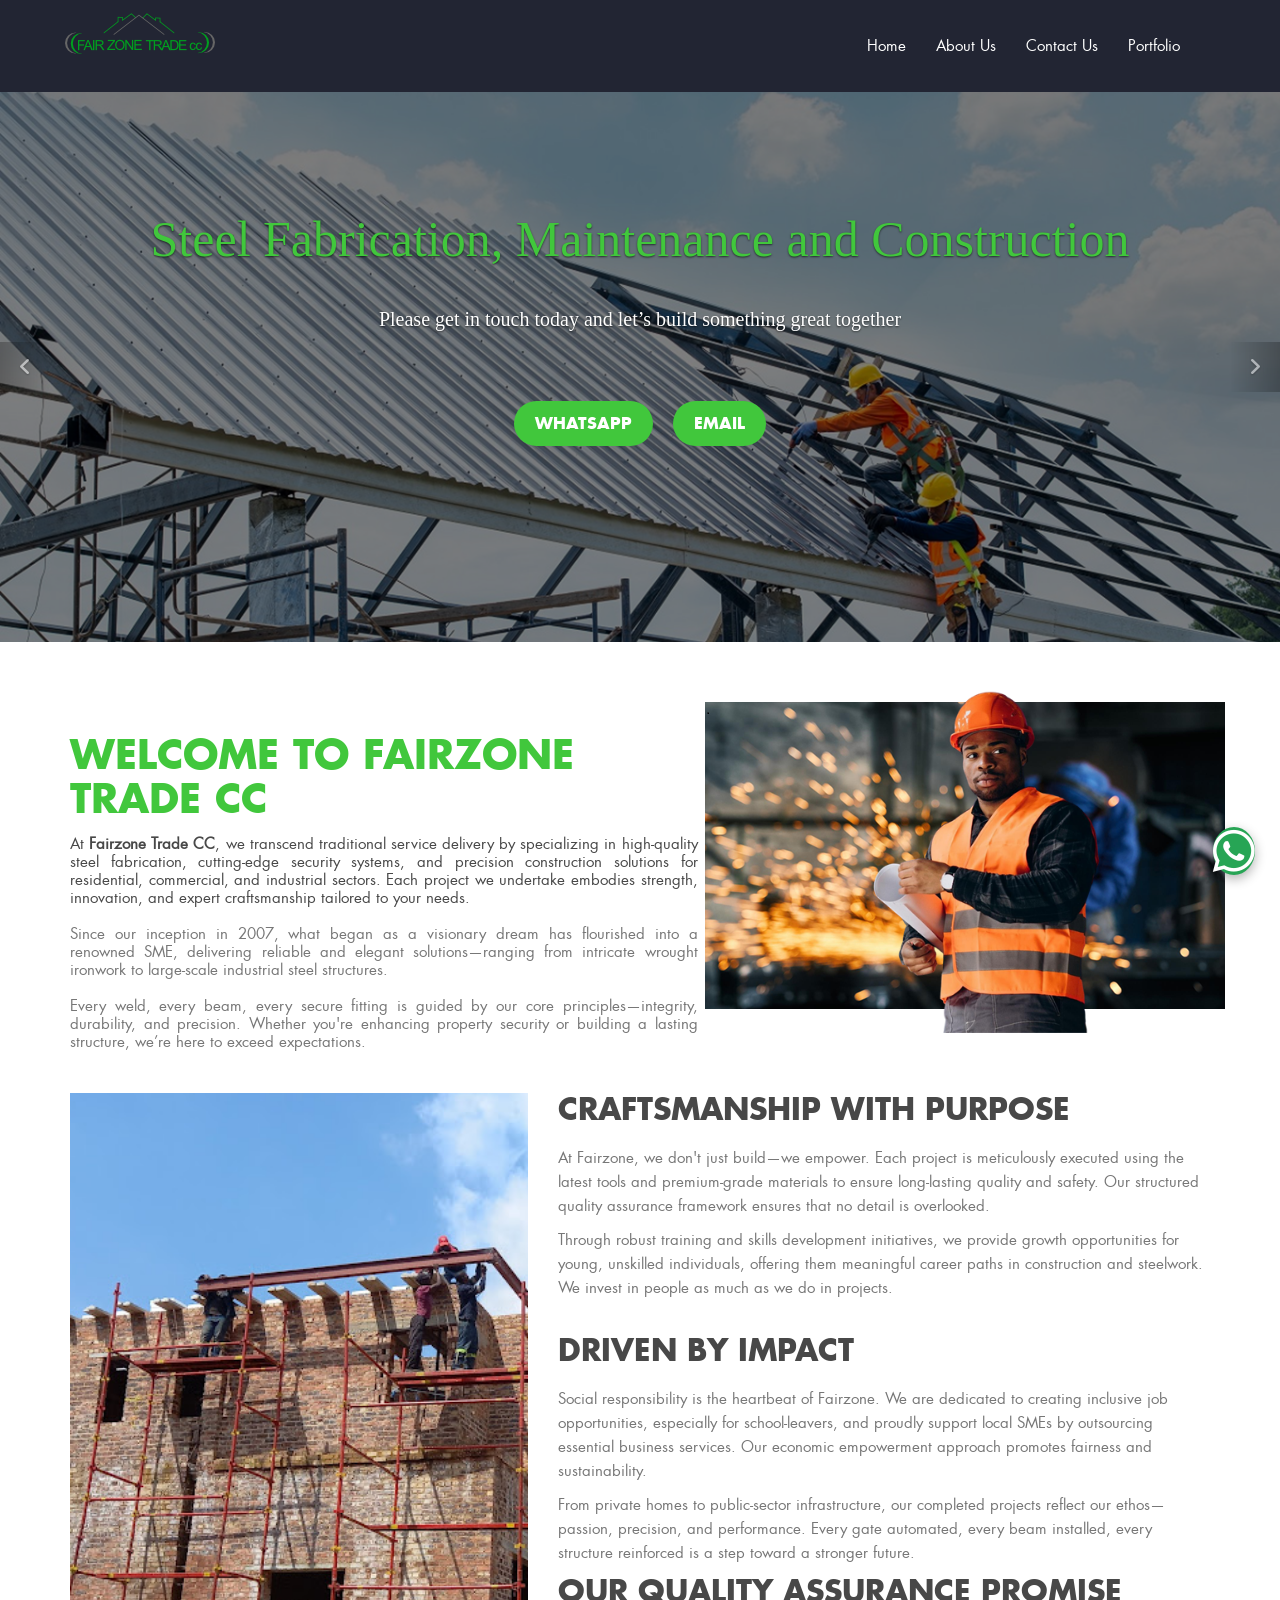
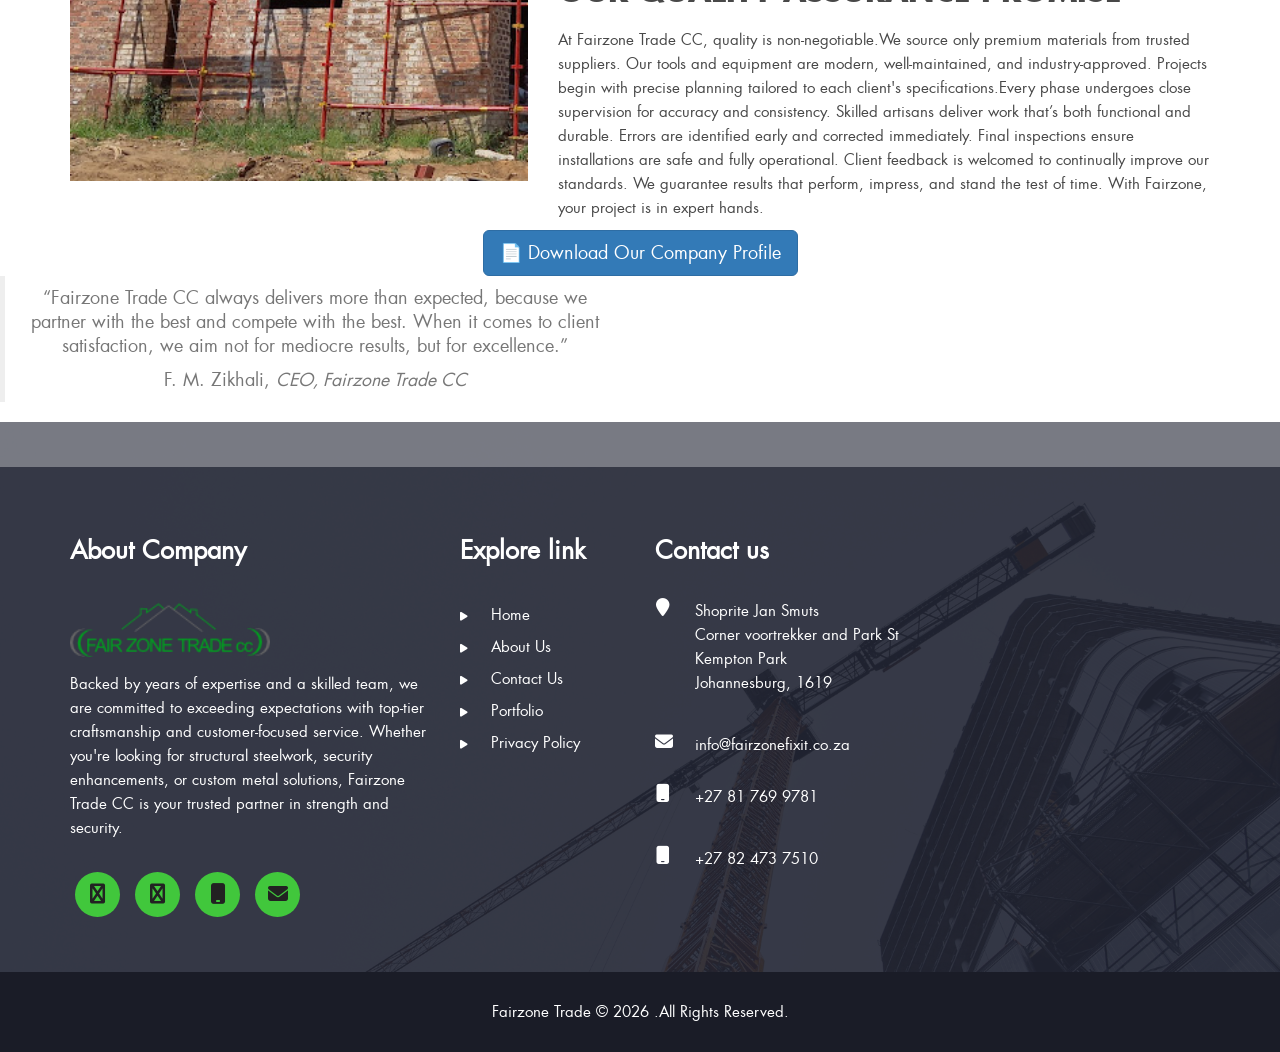
==== commit ab299699: "major adjustments on the portfollio tab and adding a lot of photos. I m yet to categorize thema nd w" ====
--- a/about.html
+++ b/about.html
@@ -229,164 +229,7 @@
             </div>
           </div>
 
-<!-- Portfolio -->
-        <section id="portfolio">
-            <div class="container portfolio_area text-center">
-                <h2>Our Projects & Portfolio</h2>
-                <p >At Fairzone Trade CC, we take pride in delivering high-quality, custom steel fabrication, security, and construction solutions tailored to our clients' needs. Our portfolio showcases a diverse range of projects, from large-scale steel structures to intricate security enhancements and precision metalwork.With a commitment to excellence, durability, and innovation, we have successfully completed projects for residential, commercial, and industrial clients. Browse through our work to see how we bring strength, security, and craftsmanship together in every project we undertake.Contact us to discuss how we can bring your vision to life!
-                </p>
-                <a  class="btn know_btn">Contact us</a>
-                
-
-                <div id="filters">
-                    <button class="button is-checked" data-filter=".steelnconstruction">Steel Fabrication & Construction</button>
-                    <button class="button" data-filter=".security">Security Solutions</button>
-                    <button class="button" data-filter=".roofing">Roofing & Waterproofing</button>
-                    <button class="button" data-filter=".custom">Custom Metalwork & Decor</button>
-                    <button class="button is-checked" data-filter="*">Show All</button>
-                </div>
-                <!-- Portfolio grid -->		
-                <div class="grid">
-                    <div class="grid-sizer"></div>
-                    <div class="grid-item grid-item--width2 grid-item--height2 steelnconstruction roofing">
-                        <img alt="" src="images/projects/beams.jpg" loading="lazy" >
-                        <div class="portfolio_hover_area">
-                            <a class="fancybox" href="images/projects/beams.jpg" data-fancybox-group="gallery" title="Beams"><span class="fa fa-search"></span></a>
-                            <a href="#"><span class="fa fa-link"></span></a>
-                        </div>  
-                    </div>
-
-                    <div class="grid-item steelnconstruction roofing">
-                        <img alt="" src="images/projects/site1.jpeg" loading="lazy" >
-                        <div class="portfolio_hover_area">
-                            <a class="fancybox" href="images/projects/site1.jpeg" data-fancybox-group="gallery" title="Carport"><span class="fa fa-search"></span></a>
-                            <a href="#"><span class="fa fa-link"></span></a>
-                        </div>   
-                    </div>
-
-                    <div class="grid-item steelnconstruction roofing">
-                        <img alt="" src="images/projects/roofing2.jpeg" loading="lazy" >
-                        <div class="portfolio_hover_area">
-                            <a class="fancybox" href="images/projects/roofing2.jpeg" data-fancybox-group="gallery" title="Carport"><span class="fa fa-search"></span></a>
-                            <a href="#"><span class="fa fa-link"></span></a>
-                        </div>   
-                    </div>
-
-                    <div class="grid-item steelnconstruction">
-                        <img alt="" src="images/projects/stairs1.png" loading="lazy" >
-                        <div class="portfolio_hover_area">
-                            <a class="fancybox" href="images/projects/stairs1.png" data-fancybox-group="gallery" title="Carport"><span class="fa fa-search"></span></a>
-                            <a href="#"><span class="fa fa-link"></span></a>
-                        </div>   
-                    </div>
-
-                    <div class="grid-item steelnconstruction">
-                        <img alt="" src="images/projects/overhead structure.png" loading="lazy" >
-                        <div class="portfolio_hover_area">
-                            <a class="fancybox" href="images/projects/overhead structure.png" data-fancybox-group="gallery" title="Carport"><span class="fa fa-search"></span></a>
-                            <a href="#"><span class="fa fa-link"></span></a>
-                        </div>   
-                    </div>
-
-                    <div class="grid-item steelnconstruction roofing">
-                        <img alt="" src="images/projects/ferndale1.jpg" loading="lazy" >
-                        <div class="portfolio_hover_area">
-                            <a class="fancybox" href="images/projects/ferndale1.jpg" data-fancybox-group="gallery" title="Beams"><span class="fa fa-search"></span></a>
-                            <a href="#"><span class="fa fa-link"></span></a>
-                        </div>  
-                    </div>
-
-                    <div class="grid-item roofing">
-                        <img alt="" src="images/projects/ferndale2.jpg" loading="lazy" >
-                        <div class="portfolio_hover_area">
-                            <a class="fancybox" href="images/projects/ferndale2.jpg" data-fancybox-group="gallery" title="Roofing and Waterproofing"><span class="fa fa-search"></span></a>
-                            <a href="#"><span class="fa fa-link"></span></a>
-                        </div>  
-                    </div>
-
-                    <div class="grid-item custom">
-                        <img alt="" src="images/projects/address.jpg" loading="lazy" >
-                        <div class="portfolio_hover_area">
-                            <a class="fancybox" href="images/projects/address.jpg" data-fancybox-group="gallery" title="Customized Address Design"><span class="fa fa-search"></span></a>
-                            <a href="#"><span class="fa fa-link"></span></a>
-                        </div>  
-                    </div>
-
-                    <div class="grid-item security">
-                        <img alt="" src="images/projects/fence.jpg" loading="lazy" >
-                        <div class="portfolio_hover_area">
-                            <a class="fancybox" href="images/projects/fence.jpg" data-fancybox-group="gallery" title="Clear Vu Fence Installation"><span class="fa fa-search"></span></a>
-                            <a href="#"><span class="fa fa-link"></span></a>
-                        </div>  
-                    </div>
-
-                    <div class="grid-item security custom">
-                        <img alt="" src="images/projects/gate.jpg" loading="lazy" >
-                        <div class="portfolio_hover_area">
-                            <a class="fancybox" href="images/projects/gate.jpg" data-fancybox-group="gallery" title="Gates"><span class="fa fa-search"></span></a>
-                            <a href="#"><span class="fa fa-link"></span></a>
-                        </div>  
-                    </div>
-
-                    <div class="grid-item custom steelnconstruction">
-                        <img alt="" src="images/projects/shade.jpg" loading="lazy" >
-                        <div class="portfolio_hover_area">
-                            <a class="fancybox" href="images/projects/shade.jpg" data-fancybox-group="gallery" title="Shade"><span class="fa fa-search"></span></a>
-                            <a href="#"><span class="fa fa-link"></span></a>
-                        </div>  
-                    </div>
-
-                    <div class="grid-item steelnconstruction">
-                        <img alt="" src="images/projects/stairs.jpg" loading="lazy" >
-                        <div class="portfolio_hover_area">
-                            <a class="fancybox" href="images/projects/stairs.jpg" data-fancybox-group="gallery" title="Staircase"><span class="fa fa-search"></span></a>
-                            <a href="#"><span class="fa fa-link"></span></a>
-                        </div>  
-                    </div>
-
-                    <div class="grid-item steelnconstruction">
-                        <img alt="" src="images/projects/bins.jpeg" loading="lazy" >
-                        <div class="portfolio_hover_area">
-                            <a class="fancybox" href="images/projects/bins.jpeg" data-fancybox-group="gallery" title="Staircase"><span class="fa fa-search"></span></a>
-                            <a href="#"><span class="fa fa-link"></span></a>
-                        </div>  
-                    </div>    
-
-                    <div class="grid-item steelnconstruction">
-                        <img alt="" src="images/projects/forklift.png" loading="lazy" >
-                        <div class="portfolio_hover_area">
-                            <a class="fancybox" href="images/projects/forklift.png" data-fancybox-group="gallery" title="Staircase"><span class="fa fa-search"></span></a>
-                            <a href="#"><span class="fa fa-link"></span></a>
-                        </div>  
-                    </div>
-
-                    <div class="grid-item steelnconstruction roofing">
-                        <img alt="" src="images/projects/drywalling.png" loading="lazy" >
-                        <div class="portfolio_hover_area">
-                            <a class="fancybox" href="images/projects/drywalling.png" data-fancybox-group="gallery" title="Staircase"><span class="fa fa-search"></span></a>
-                            <a href="#"><span class="fa fa-link"></span></a>
-                        </div>  
-                    </div>
-
-                    <div class="grid-item steelnconstruction custom">
-                        <img alt="" src="images/projects/ailses.jpeg" loading="lazy" >
-                        <div class="portfolio_hover_area">
-                            <a class="fancybox" href="images/projects/ailses.jpeg" data-fancybox-group="gallery" title="Staircase"><span class="fa fa-search"></span></a>
-                            <a href="#"><span class="fa fa-link"></span></a>
-                        </div>  
-                    </div>
-
-                    <div class="grid-item steelnconstruction">
-                        <img alt="" src="images/projects/manatwork.png" loading="lazy" >
-                        <div class="portfolio_hover_area">
-                            <a class="fancybox" href="images/projects/manatwork.png" data-fancybox-group="gallery" title="Staircase"><span class="fa fa-search"></span></a>
-                            <a href="#"><span class="fa fa-link"></span></a>
-                        </div>  
-                    </div>
-
-                </div><!-- Portfolio grid end -->
-            </div>
-        </section><!-- Portfolio end -->        
+        <!-- End of CEO's Word -->
         
         <!-- Footer -->
         <footer>
--- a/css/custom.css
+++ b/css/custom.css
@@ -14,12 +14,7 @@
 h1{font-size: 70px; margin:0; line-height: 72px;}
 h2 {font-size: 30px; margin: 0 0 20px;}
 h3 {font-size: 20px; margin: 0 0 10px;}
-/* Make images responsive without forcing them to stretch; avoids layout shift */
-img {
-    max-width: 100%;
-    height: auto;
-    display: block;
-}
+img {width: 100%;}
 a,button{outline: 0 !important;}
 a:hover,a:focus{ text-decoration: none}
 
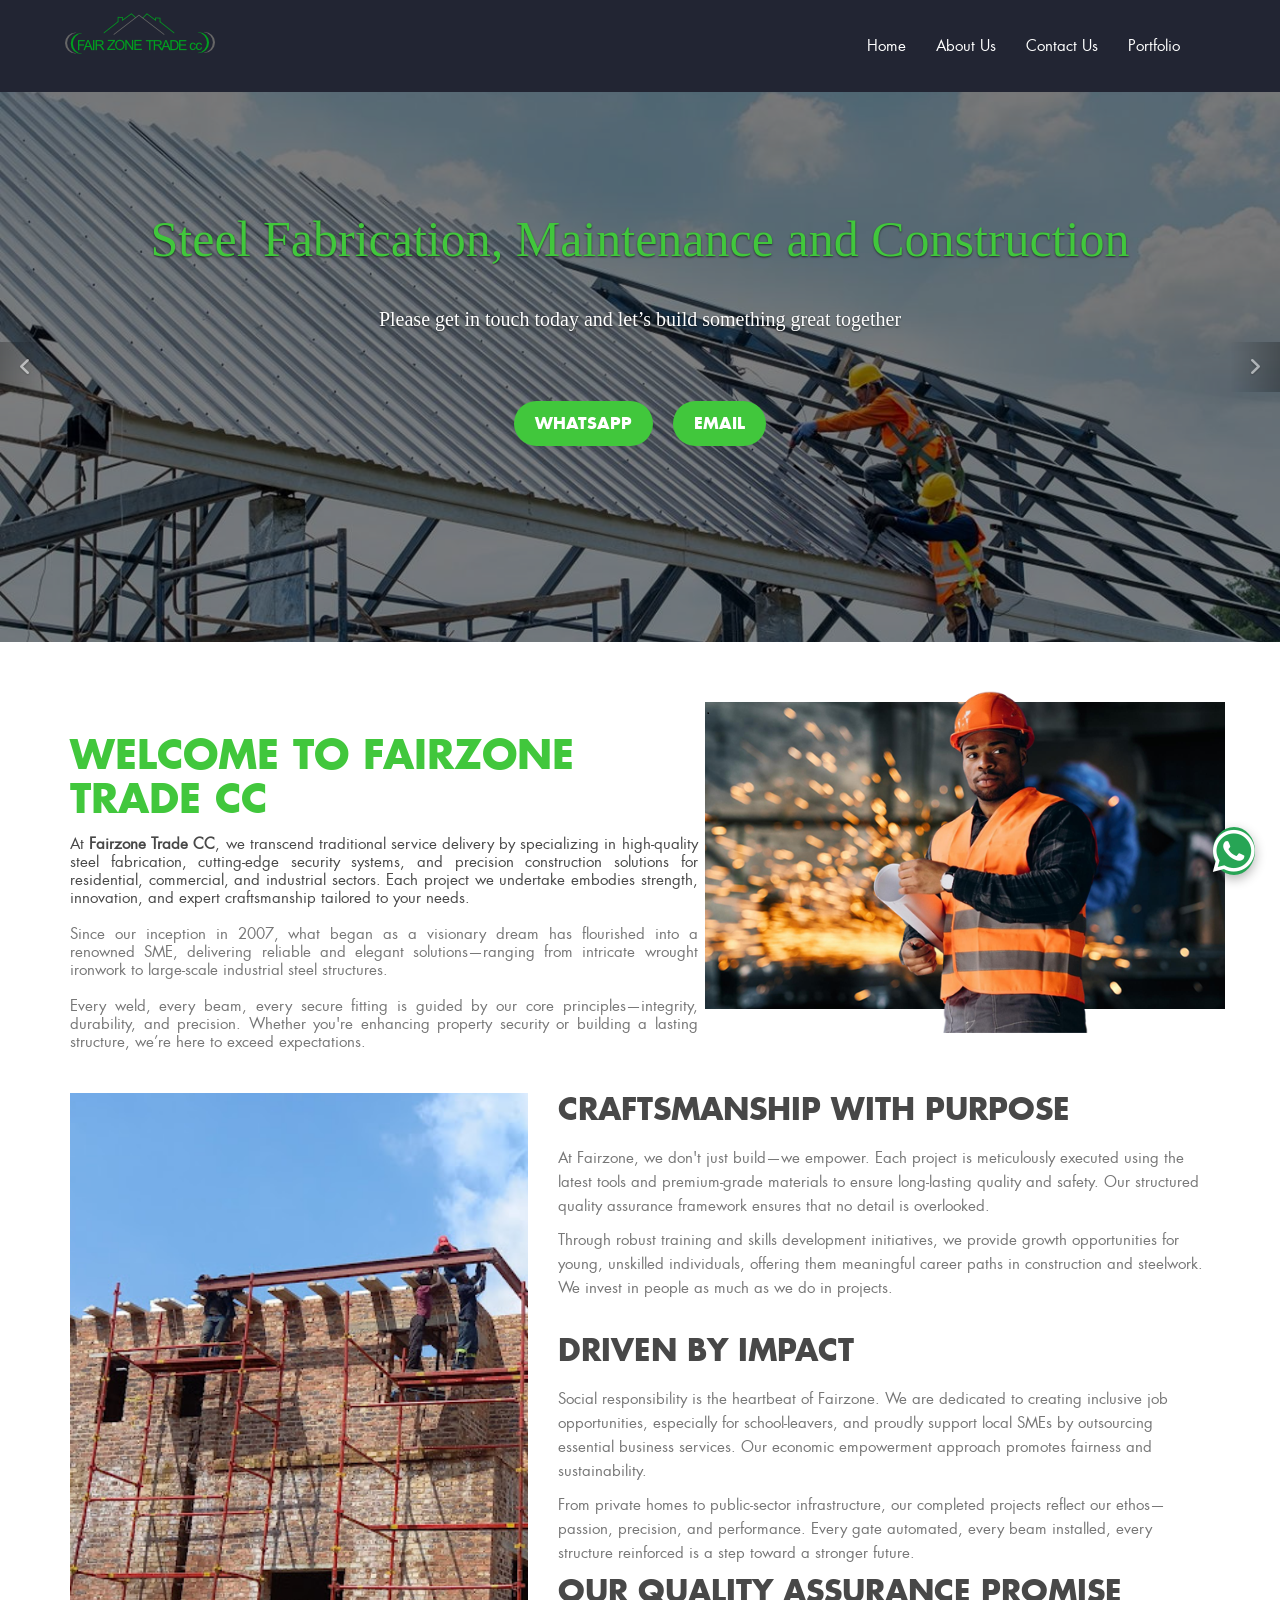
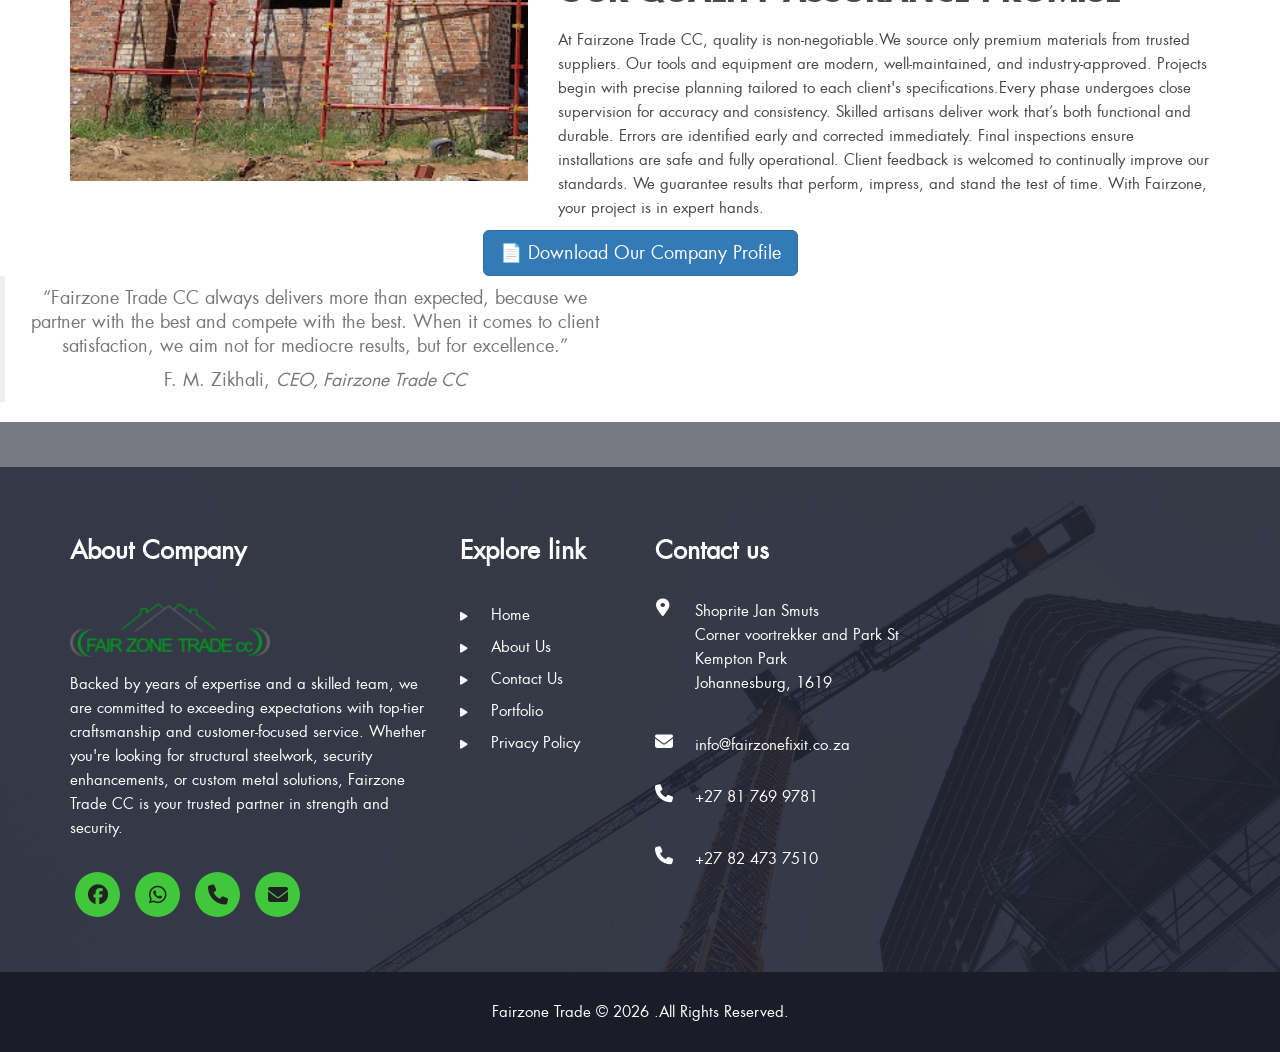
==== commit 9a043218: "website optimization still left with compressing images" ====
--- a/about.html
+++ b/about.html
@@ -2,10 +2,20 @@
 <!--[if IE 8]> <html lang="en" class="ie8"> <![endif]-->
 <!--[if !IE]><!--> <html lang="en"> <!--<![endif]-->
     <head>
+        <!-- Google tag (gtag.js) -->
+        <script async src="https://www.googletagmanager.com/gtag/js?id=G-1426PDWDSW"></script>
+        <script>
+            window.dataLayer = window.dataLayer || [];
+            function gtag(){dataLayer.push(arguments);}
+            gtag('js', new Date());
+
+            gtag('config', 'G-1426PDWDSW');
+        </script>
         <meta charset="utf-8">
         <title>Fairzone Trade CC -- About Us Page</title>
+        <meta name="description" content="Learn about Fairzone Trade CC - a leading provider of steel fabrication, security solutions, and construction services with years of expertise and commitment to quality.">
+        <meta name="keywords" content="about fairzone, steel fabrication company, welding services, construction expertise">
         <!-- Mobile Specific Meta -->
-        <!-- <meta name="viewport" content="width=device-width, initial-scale=1, maximum-scale=1"> -->
          <meta name="viewport" content="width=device-width, initial-scale=1">
         <!-- Custom Fonts -->
         <link rel="stylesheet" href="custom-font/fonts.css" />
@@ -84,7 +94,7 @@
                 <!-- Carousel-inner -->
                 <div class="carousel-inner" role="listbox">
                     <div class="item active">
-                        <img src="images/slider1.png" alt="Construction">
+                        <img src="images/slider1.jpg" alt="Construction">
                         <div class="overlay">
                             <div class="carousel-caption">
                                 <h3 class="carousel_tag">Steel Fabrication, Maintenance and Construction</h3>
@@ -95,7 +105,7 @@
                         </div>
                     </div>
                     <div class="item">
-                        <img src="images/slider2.png" alt="Construction">
+                        <img src="images/slider2.jpg" alt="Construction">
                         <div class="overlay">
                             <div class="carousel-caption">
                                 <!-- <h3>We are Certified Engineers</h3> -->
@@ -107,7 +117,7 @@
                         </div>
                     </div>
                     <div class="item">
-                        <img src="images/slider1.png" alt="Construction">
+                        <img src="images/slider3.jpg" alt="Construction">
                         <div class="overlay">
                             <div class="carousel-caption">
                                 <!-- <h3>We are Certified Engineers</h3> -->
@@ -243,9 +253,9 @@
                             <p>Backed by years of expertise and a skilled team, we are committed to exceeding expectations with top-tier craftsmanship and customer-focused service. Whether you're looking for structural steelwork, security enhancements, or custom metal solutions, Fairzone Trade CC is your trusted partner in strength and security.</p>
 
                             <ul class="list-inline footer_social_icon">
-                                <li><a href="https://www.facebook.com/fairzoneweldings" target="_blank"><span class="fa fa-facebook"></span></a></li>
-                                <li><a href="https://wa.me/27817699781" target="_blank"><span class="fa fa-whatsapp"></span></a></li>
-                                <li><a href="tel:0824737510"><span class="fa fa-mobile"></span></a></li>
+                                <li><a href="https://www.facebook.com/fairzoneweldings" target="_blank"><span class="fa-brands fa-facebook"></span></a></li>
+                                <li><a href="https://wa.me/27817699781" target="_blank"><span class="fa-brands fa-whatsapp"></span></a></li>
+                                <li><a href="tel:0824737510"><span class="fa fa-phone"></span></a></li>
                                 <li><a href="mailto:info@fairzonefixit.co.za"><span class="fa fa-envelope"></span></a></li>
                                 <!-- <li><a href=""><span class="fa fa-linkedin"></span></a></li> -->
                             </ul>
@@ -268,12 +278,12 @@
                         <div class="footer_item">
                             <h4>Contact us</h4>
                             <ul class="list-unstyled footer_contact">
-                                <li><span class="fa fa-map-marker"></span><p>Shoprite Jan Smuts <br>
+                                <li><span class="fa fa-location-dot"></span><p>Shoprite Jan Smuts <br>
                                       Corner voortrekker and Park St Kempton Park<br>
                                       Johannesburg, 1619</p></li>
                                 <li><a href="mailto:info@fairzonefixit.co.za"><span class="fa fa-envelope"></span>info@fairzonefixit.co.za</a></li>
-                                <li><a href="tel:0817699781"><span class="fa fa-mobile"></span><p> +27 81 769 9781</p></a></li>
-                                <li><a href="tel:0824737510"><span class="fa fa-mobile"></span><p>+27 82 473 7510</p></a></li>
+                                <li><a href="tel:0817699781"><span class="fa fa-phone"></span><p> +27 81 769 9781</p></a></li>
+                                <li><a href="tel:0824737510"><span class="fa fa-phone"></span><p>+27 82 473 7510</p></a></li>
                             </ul>
                         </div>
                     </div>
--- a/css/custom.css
+++ b/css/custom.css
@@ -277,6 +277,8 @@
     background: transparent;
     color: #41c73c;
     border: 1px solid #41c73c;
+    transform: translateY(-2px);
+    box-shadow: 0 4px 12px rgba(65, 199, 60, 0.3);
 }
 
 .carousel-control {
@@ -337,12 +339,22 @@
 #why_us h2 {
     margin: 70px 0 20px;
 }
-.why_us_item{ padding-top: 55px;}
+.why_us_item{ 
+    padding-top: 55px;
+    transition: all 0.3s ease;
+}
+.why_us_item:hover {
+    transform: translateY(-5px);
+}
 #why_us .fa{
     border-radius: 100%;
     box-shadow: 0 0 0 10px #33d12d, 0 0 0 20px #90d165, 0 0 0 30px #beeca4;
     padding: 38px;
     font-size:45px;
+    transition: all 0.3s ease;
+}
+.why_us_item:hover .fa {
+    box-shadow: 0 0 0 10px #33d12d, 0 0 0 20px #90d165, 0 0 0 30px #beeca4, 0 8px 20px rgba(65, 199, 60, 0.2);
 }
 .why_us_item > h4 {
     font-size: 15px;
@@ -354,11 +366,31 @@
     margin: 85px 0 50px;
     text-align:center;
 }
+.service_item {
+    padding: 15px;
+    border-radius: 8px;
+    background: #fff;
+    box-shadow: 0 2px 8px rgba(0, 0, 0, 0.1);
+    transition: all 0.3s ease;
+    display: flex;
+    flex-direction: column;
+    align-items: center;
+    text-align: center;
+    margin-bottom: 30px;
+}
+.service_item:hover {
+    transform: translateY(-5px);
+    box-shadow: 0 8px 16px rgba(65, 199, 60, 0.15);
+}
 .service_item > h3 {
-    margin: 25px 0 15px;
+    margin: 18px 0 12px;
+}
+.service_item > p {
+    margin-bottom: 15px;
 }
 .service_item .btn.know_btn {
-    margin: 20px 0 100px;
+    margin-top: auto;
+    margin-bottom: 0;
 }
 
 /* Portfolio */
@@ -423,6 +455,9 @@
 }
 .grid-item img{
     height: 100%;
+    width: 100%;
+    object-fit: cover;
+    display: block;
     -webkit-transition: all 0.6s;
     -moz-transition: all 0.6s;
     -o-transition: all 0.6s;
@@ -651,7 +686,8 @@
 .list-inline.footer_social_icon {
     margin: 32px 0 0;
 }
-.footer_social_icon .fa {
+.footer_social_icon .fa,
+.footer_social_icon .fa-brands {
     background: #41c73c none repeat scroll 0 0;
     border-radius: 100%;
     color: #222;
@@ -660,8 +696,14 @@
     padding: 12px;
     text-align: center;
     width: 45px;
-}
-.footer_item .footer_social_icon .fa:hover,.footer_item .footer_social_icon .fa:focus {
+    display: inline-flex;
+    align-items: center;
+    justify-content: center;
+}
+.footer_item .footer_social_icon .fa:hover,
+.footer_item .footer_social_icon .fa:focus,
+.footer_item .footer_social_icon .fa-brands:hover,
+.footer_item .footer_social_icon .fa-brands:focus {
     background: #41c73c none repeat scroll 0 0;
 }
 /* Footer Explore */
@@ -860,6 +902,59 @@
 
 }
 
+/* Medium Tablets (iPad) */
+@media (max-width: 900px) and (min-width: 768px) {
+    .carousel-caption {
+        left: 5%;
+        right: 5%;
+    }
+    .carousel-caption h3.carousel_tag {
+        font-size: 28px;
+        padding-top: 15px;
+        margin-bottom: 15px;
+    }
+    .carousel-caption > h3 {
+        font-size: 26px;
+        margin-bottom: 12px;
+    }
+    .carousel-caption > p {
+        font-size: 16px;
+        padding: 10px 0;
+    }
+    .carousel-caption .btn.know_btn {
+        margin-top: 20px;
+        padding: 11px 22px;
+        font-size: 13px;
+    }
+    
+    /* Services: 2 columns on tablet instead of 3 */
+    #services .col-md-4 {
+        width: 48%;
+        margin: 0 2% 30px 0;
+        float: left;
+    }
+    #services .col-md-4:nth-child(2n+1) {
+        clear: left;
+    }
+    
+    /* Testimonials: 2 per row on tablet */
+    #testimonial .col-md-4 {
+        width: 48%;
+        margin: 0 2% 30px 0;
+        float: left;
+    }
+    #testimonial .col-md-4:nth-child(3) {
+        clear: left;
+    }
+    
+    .grid-item {
+        width: 33.333%;
+    }
+    .grid-item--width2 {
+        width: 66.666%;
+    }
+}
+
 /* Tablets */
 
 @media (max-width: 991px) {
@@ -905,15 +1000,18 @@
         background-position: bottom 100px center;
     }
     .grid-item {
-        height: 255px !important;
-        width:50%;
-    }
-    .grid-item--height2 { height: 500px !important; width:100%;}
+        height: 240px !important;
+        width: 50%;
+    }
+    .grid-item--height2 {
+        height: 480px !important;
+        width: 100%;
+    }
     .grid-item .portfolio_hover_area .fa {
-        margin-top: 90px;
+        margin-top: 85px;
     }
     .grid-item--width2 .portfolio_hover_area .fa {
-        margin-top: 217px;
+        margin-top: 200px;
     }
     #contact_form {
         text-align: center;
@@ -952,30 +1050,36 @@
         margin-left: 15px;
     }
     .carousel-caption {
-        top: 20px;
+        top: 50%;
+        transform: translateY(-50%);
     }
     .carousel-inner > .item > a > img, .carousel-inner > .item > img {
-        height: 450px;
+        height: 500px;
     }
 
     .carousel-caption h3.carousel_tag { 
-        font-size: 22px; 
-        padding-top: 20px; 
+        font-size: 26px; 
+        padding-top: 0px;
+        margin-bottom: 15px;
     }
 
     .carousel-caption > h3 {
-        font-size: 24px;
-        margin-bottom: 10px;
+        font-size: 28px;
+        margin-bottom: 15px;
     }
     .carousel-caption > p {
+        font-size: 16px;
+        line-height: 24px;
+        padding: 10px 0;
+    }
+    .carousel-caption .btn.know_btn {
+        margin-top: 20px;
+        padding: 12px 24px;
         font-size: 14px;
-        line-height: 20px;
-    }
-    .carousel-caption .btn.know_btn {
-        margin-top: 35px;
+        display: inline-block;
     }
     .carousel-caption .btn.know_btn:last-child {
-        margin-left: 30px;
+        margin-left: 10px;
     }
 
     .about_banner img {
@@ -1016,6 +1120,13 @@
 }
 
 /* Small phones */
+@media (max-width: 599px) {
+    .carousel-caption {
+        left: 3%;
+        right: 3%;
+    }
+}
+
 @media (max-width: 479px) {
     h1 {
         font-size: 30px;
@@ -1044,34 +1155,40 @@
 
 
     .carousel-inner > .item > a > img, .carousel-inner > .item > img {
-        height: 490px;
+        height: 380px;
+        min-height: 380px;
     }
     .carousel-caption {
-        top: 6px;
+        top: 50%;
+        transform: translateY(-50%);
+        left: 2%;
+        right: 2%;
     }
     /* .carousel-caption h1.second_heading { */
     .carousel-caption h3.carousel_tag {
-        font-size: 15px; 
-        padding-top: 8px;
-        margin-bottom: 6px;
+        font-size: 18px; 
+        padding-top: 0px;
+        margin-bottom: 10px;
     }
     .carousel-caption > h3 {
-        font-size: 15px;
-        margin-bottom: 8px;
+        font-size: 18px;
+        margin-bottom: 10px;
     }
     .carousel-caption > p {
-        font-size: 14px;
-        line-height: 14px;
+        font-size: 13px;
+        line-height: 18px;
+        padding: 5px 0;
     }
     .btn.know_btn {
-        font-size: 9px;
-        padding: 4px 8px;
+        font-size: 11px;
+        padding: 8px 14px;
+        display: inline-block;
     }
     .carousel-caption .btn.know_btn {
-        margin-top: 10px;
+        margin-top: 12px;
     }
     .carousel-caption .btn.know_btn:last-child {
-        margin-left: 10px;
+        margin-left: 6px;
     }
     .about_content > h3 {
         font-size: 24px;
@@ -1080,14 +1197,27 @@
         width: 100%;
     }
     #filters > button {
-        font-size: 14px;
+        font-size: 13px;
+        padding: 4px 10px;
+    }
+    .grid-item, .grid-sizer {
+        width: 50%;
     }
     .grid-item {
-        width:100%;
-    }
-    .grid-item--height2 { height: 255px !important;}
+        height: 220px !important;
+    }
+    .grid-item--height2 {
+        height: 220px !important;
+        width: 50%;
+    }
+    .grid-item--width2 {
+        width: 50%;
+    }
+    .grid-item .portfolio_hover_area .fa {
+        margin-top: 70px;
+    }
     .grid-item--width2 .portfolio_hover_area .fa {
-        margin-top: 90px;
+        margin-top: 70px;
     }
     .list-inline.footer_social_icon > li {
         padding: 8px 3px;
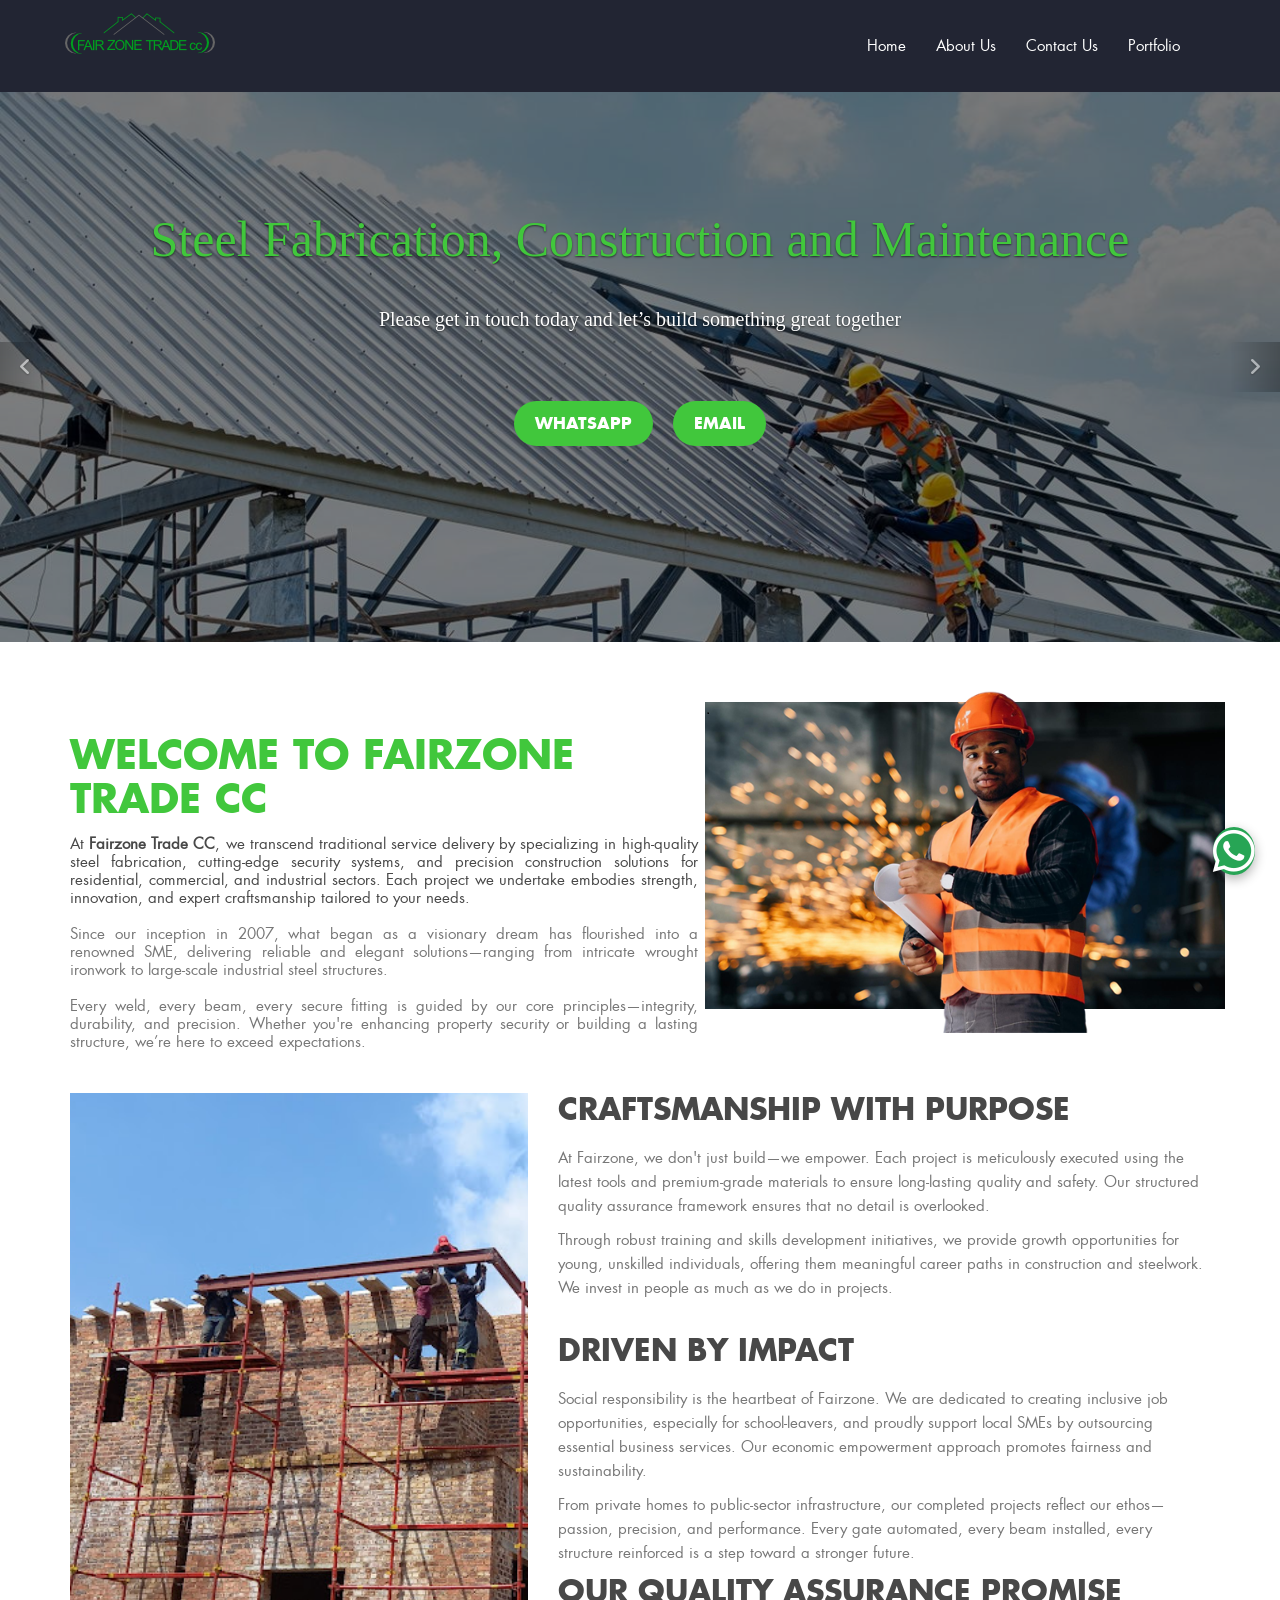
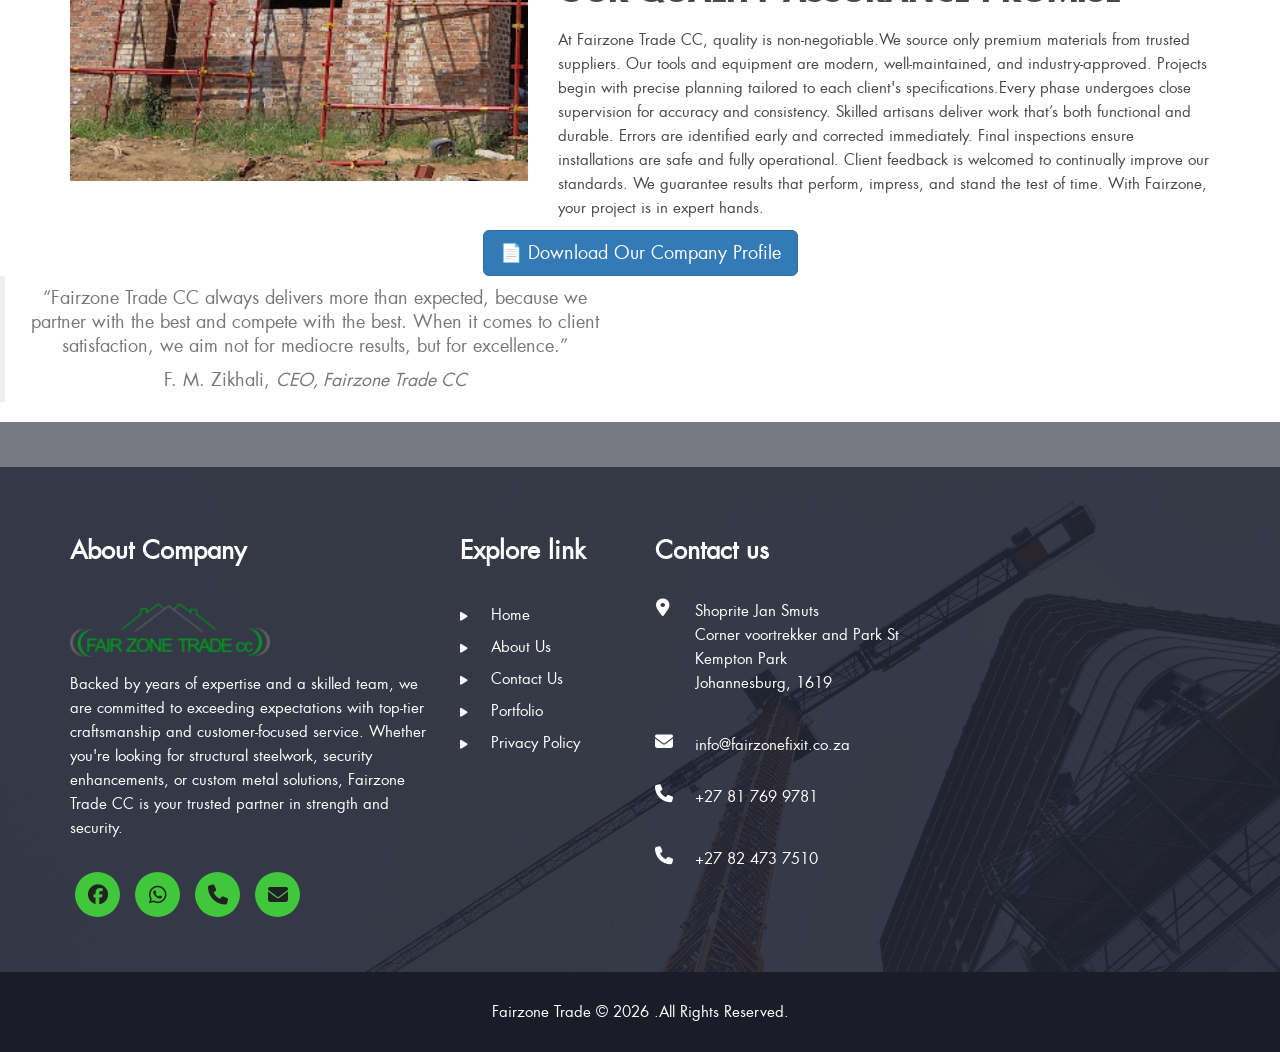
==== commit 6ae9bc06: "few edits" ====
--- a/about.html
+++ b/about.html
@@ -12,7 +12,7 @@
             gtag('config', 'G-1426PDWDSW');
         </script>
         <meta charset="utf-8">
-        <title>Fairzone Trade CC -- About Us Page</title>
+        <title>Fairzone Trade CC -- About Us</title>
         <meta name="description" content="Learn about Fairzone Trade CC - a leading provider of steel fabrication, security solutions, and construction services with years of expertise and commitment to quality.">
         <meta name="keywords" content="about fairzone, steel fabrication company, welding services, construction expertise">
         <!-- Mobile Specific Meta -->
@@ -97,7 +97,7 @@
                         <img src="images/slider1.jpg" alt="Construction">
                         <div class="overlay">
                             <div class="carousel-caption">
-                                <h3 class="carousel_tag">Steel Fabrication, Maintenance and Construction</h3>
+                                <h3 class="carousel_tag">Steel Fabrication, Construction and Maintenance</h3>
                                 <p>Please get in touch today and let’s build something great together</p>
                                 <a  class="btn know_btn" href="https://wa.me/27817699781" target="_blank">WhatsApp</a>
                                 <a  class="btn know_btn" href="mailto:info@fairzonefixit.co.za" target="_blank">Email</a>
@@ -109,7 +109,7 @@
                         <div class="overlay">
                             <div class="carousel-caption">
                                 <!-- <h3>We are Certified Engineers</h3> -->
-                                <h3 class="carousel_tag">Steel Fabrication, Maintenance and Construction</h3>
+                                <h3 class="carousel_tag">Steel Fabrication, Construction and Maintenance</h3>
                                 <p>Please get in touch today and let’s build something great together</p>
                                 <a  class="btn know_btn" href="https://wa.me/27817699781" target="_blank">WhatsApp</a>
                                 <a  class="btn know_btn" href="mailto:info@fairzonefixit.co.za" target="_blank">Email</a>
--- a/css/custom.css
+++ b/css/custom.css
@@ -4,6 +4,10 @@
     line-height: 24px;
     font-family: 'futura_ltbook', sans-serif;
     color: #484848;
+    overflow-x: hidden;
+}
+html {
+    overflow-x: hidden;
 }
 h1, h2, h3, h4, h5, h6 {
     font-weight: bold;
@@ -1083,12 +1087,17 @@
     }
 
     .about_banner img {
-      max-width: 60%;
+      max-width: 100%;
+      margin-bottom: 20px;
+    }
+
+    .about_content {
+        margin-right: 0;
     }
 
     .about_content > h2 {
         font-size: 26px;
-        margin-top: 70px;
+        margin-top: 30px;
     }
     .about_content > h3 {
         font-size: 26px;
